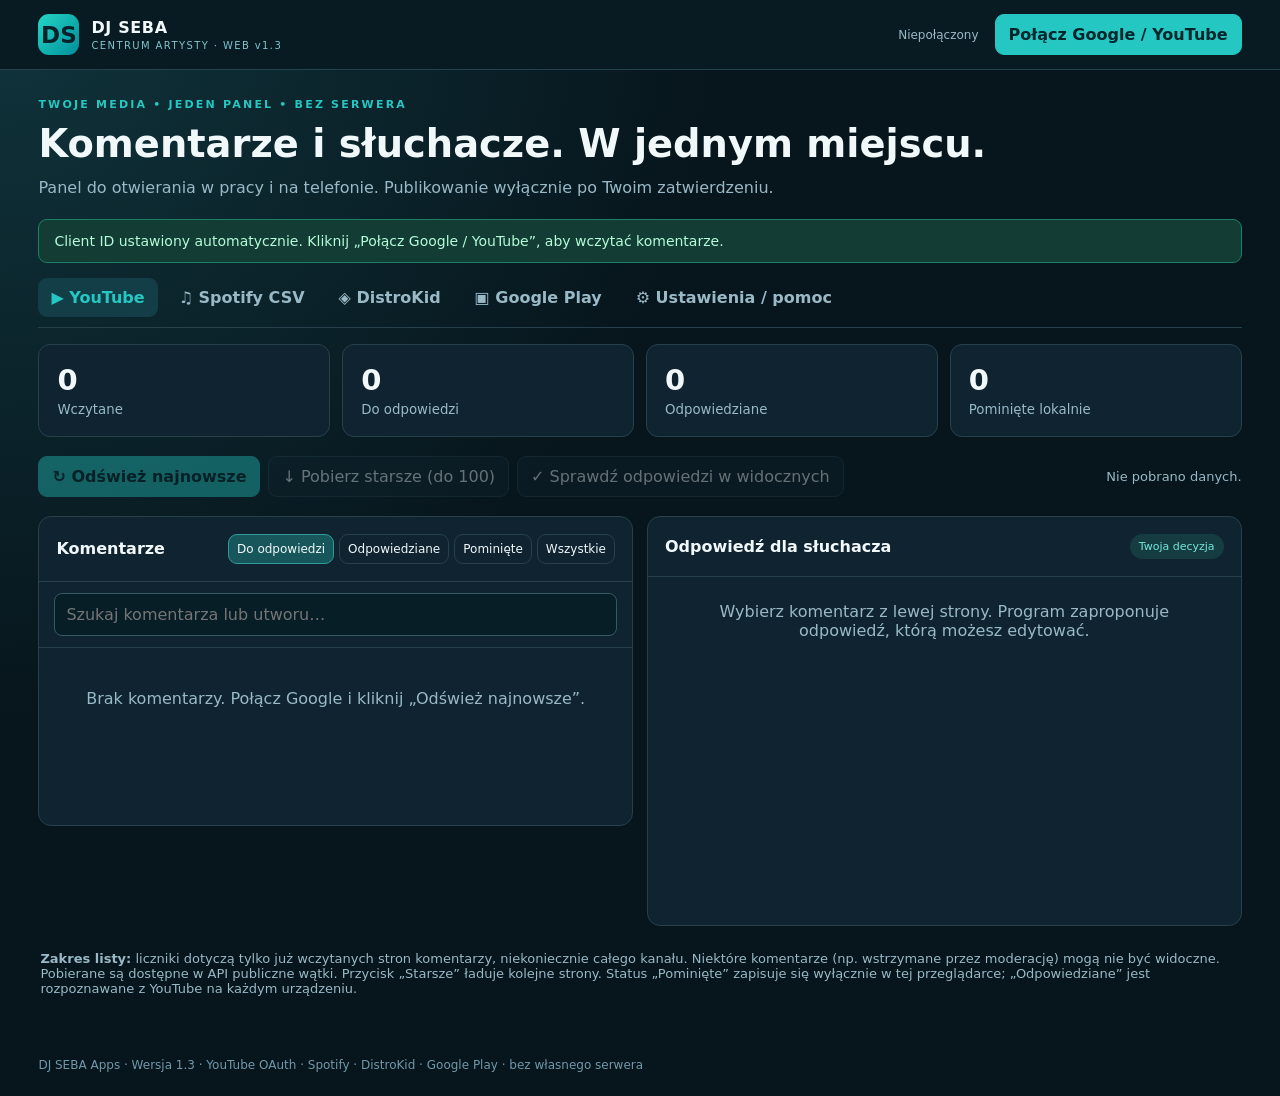
==== index.html @ dd45fde9 "Add files via upload" ====
<!doctype html>
<html lang="pl"><head><meta charset="utf-8"><meta name="viewport" content="width=device-width,initial-scale=1"><meta name="color-scheme" content="dark"><title>DJ SEBA – Centrum Artysty</title><link rel="icon" href="logo.svg" type="image/svg+xml"><link rel="manifest" href="manifest.webmanifest"><link rel="stylesheet" href="style.css?v=1.3"><script src="https://accounts.google.com/gsi/client" async defer></script><script src="app.js?v=1.3-oauth-fix" defer></script></head>
<body><header><div class="top container"><div class="brand"><div class="logo">DS</div><div><strong>DJ SEBA</strong><small>CENTRUM ARTYSTY · WEB v1.3</small></div></div><div class="account"><span id="auth-label" class="status">Niepołączony</span><button id="connect" class="primary">Połącz Google / YouTube</button><button id="disconnect" class="ghost" hidden>Rozłącz</button></div></div></header>
<main class="container">
<section class="hero"><div class="eyebrow">TWOJE MEDIA • JEDEN PANEL • BEZ SERWERA</div><h1>Komentarze i słuchacze. W jednym miejscu.</h1><p>Panel do otwierania w pracy i na telefonie. Publikowanie wyłącznie po Twoim zatwierdzeniu.</p></section>
<div id="notice" class="notice">Publiczny Client ID jest już ustawiony. Kliknij „Połącz Google / YouTube” i wybierz konto zarządzające DJ SEBA.</div>
<nav class="tabs"><button class="tab active" data-tab="youtube">▶ YouTube</button><button class="tab" data-tab="spotify">♫ Spotify CSV</button><button class="tab" data-tab="distrokid">◈ DistroKid</button><button class="tab" data-tab="googleplay">▣ Google Play</button><button class="tab" data-tab="settings">⚙ Ustawienia / pomoc</button></nav>
<section id="youtube" class="tab-panel active">
 <section class="metrics"><div class="metric"><b id="m-all">0</b><small>Wczytane</small></div><div class="metric"><b id="m-new">0</b><small>Do odpowiedzi</small></div><div class="metric"><b id="m-answered">0</b><small>Odpowiedziane</small></div><div class="metric"><b id="m-skipped">0</b><small>Pominięte lokalnie</small></div></section>
 <div class="toolbar"><div><button id="refresh" class="primary">↻ Odśwież najnowsze</button><button id="older" class="ghost" disabled>↓ Pobierz starsze (do 100)</button><button id="check-all" class="ghost" disabled>✓ Sprawdź odpowiedzi w widocznych</button></div><span id="loaded-meta" class="muted">Nie pobrano danych.</span></div>
 <div class="columns"><section class="panel"><div class="panel-head"><strong>Komentarze</strong><div class="chips"><button class="chip active" data-filter="new">Do odpowiedzi</button><button class="chip" data-filter="answered">Odpowiedziane</button><button class="chip" data-filter="skipped">Pominięte</button><button class="chip" data-filter="all">Wszystkie</button></div></div><div class="searchrow"><input id="search" placeholder="Szukaj komentarza lub utworu…" aria-label="Szukaj komentarzy"></div><div id="comment-list" class="comment-list"><p class="empty">Połącz Google, żeby pobrać rzeczywiste komentarze.</p></div></section>
 <section class="panel reply"><div class="panel-head"><strong>Odpowiedź dla słuchacza</strong><span id="reply-mode" class="pill">Twoja decyzja</span></div><div id="reply-empty" class="empty">Wybierz komentarz z lewej strony. Program zaproponuje odpowiedź, którą możesz edytować.</div><div id="reply-view" hidden><div class="detail"><small id="d-video"></small><b id="d-author"></b><p id="d-comment"></p><small id="d-state"></small></div><p class="section-title">Gotowe podpowiedzi lokalne (bez płatnego AI)</p><div class="suggestions" id="suggestions"></div><div class="thanks-box"><button type="button" id="thanks" class="thanks-button">💬 Podziękuj za komentarz</button><small id="thanks-hint" class="muted">Dobiera krótkie odpowiedzi do serduszek, tańca, śmiechu i innych emotikonów. Nic nie wysyła automatycznie.</small></div><label class="section-title" for="reply-text">Twoja odpowiedź (edytowalna)</label><textarea id="reply-text" rows="5" maxlength="10000" placeholder="Napisz odpowiedź…"></textarea><div class="actions"><button id="send" class="primary">Wyślij na YouTube</button><button id="verify" class="ghost">Sprawdź, czy już odpowiedziałem</button><button id="skip" class="ghost">Pomiń lokalnie</button></div><div class="actions"><button id="copy-prompt" class="ghost">Kopiuj pytanie do ChatGPT</button><button id="copy-reply" class="ghost">Kopiuj odpowiedź</button><a href="https://chatgpt.com/" target="_blank" rel="noopener">Otwórz ChatGPT ↗</a></div><p class="muted footnote">Przed wysłaniem aplikacja ponownie sprawdza odpowiedzi w YouTube, aby ograniczyć ryzyko duplikatu.</p></div></section></div>
 <p class="muted limits"><b>Zakres listy:</b> liczniki dotyczą tylko już wczytanych stron komentarzy, niekoniecznie całego kanału. Niektóre komentarze (np. wstrzymane przez moderację) mogą nie być widoczne.   Pobierane są dostępne w API publiczne wątki. Przycisk „Starsze” ładuje kolejne strony. Status „Pominięte” zapisuje się wyłącznie w tej przeglądarce; „Odpowiedziane” jest rozpoznawane z YouTube na każdym urządzeniu.</p>
</section>
<section id="spotify" class="tab-panel"><div class="panel spaced"><h2>Spotify for Artists – zbiorczy raport CSV</h2><p class="muted">Spotify nie udostępnia publicznego API tych prywatnych statystyk. Import jest lokalny, bez wysyłania danych na GitHub.</p><div class="actions"><a href="https://artists.spotify.com/c/artist/4aOZNXeirTlMy9gufvJw9F/music/songs" target="_blank" rel="noopener">Otwórz Twoje utwory Spotify ↗</a><label class="upload"><input id="csv" type="file" accept=".csv,text/csv">Importuj zbiorczy CSV</label><button id="export-stats" class="ghost">Eksport kopii JSON</button></div><p id="csv-info" class="muted"></p><div class="metrics"><div class="metric"><b id="s-count">0</b><small>Utwory</small></div><div class="metric"><b id="s-streams">0</b><small>Odtworzenia wg raportu</small></div><div class="metric"><b id="s-saves">0</b><small>Zapisania wg raportu</small></div></div><div id="songs" class="songs"></div><p class="muted footnote">Dane przechowuje ta przeglądarka. W innej przeglądarce zaimportuj CSV lub wczytaj wspólną kopię danych z Ustawień. Nie są to dane na żywo.</p></div></section>

<section id="distrokid" class="tab-panel"><div class="panel spaced">
 <div class="sectionhead"><div><div class="eyebrow">DYSTRYBUCJA MUZYKI</div><h2>DistroKid – raporty zarobków</h2></div><span class="pill">Import CSV</span></div>
 <p class="muted">Rzeczywiste rozliczenia pochodzą z DistroKid Bank. Dane mogą pojawiać się z opóźnieniem względem odsłuchów Spotify.</p>
 <div class="export-guide" aria-label="Gdzie pobrać raport CSV DistroKid">
   <h3>Skąd pobrać CSV? Otwórz właściwy raport</h3>
   <div class="export-shortcuts">
     <a class="source-link source-link-main" href="https://distrokid.com/bank/details/" target="_blank" rel="noopener noreferrer">① Szczegółowe rozliczenia — CSV ↗</a>
     <a class="source-link" href="https://distrokid.com/bank/priority" target="_blank" rel="noopener noreferrer">Gotowe raporty do pobrania ↗</a>
     <a class="source-link" href="https://distrokid.com/bank" target="_blank" rel="noopener noreferrer">Bank — widok podstawowy ↗</a>
   </div>
   <ol class="export-steps"><li>Otwórz <b>① Szczegółowe rozliczenia</b> i zaloguj się do DistroKid, jeśli trzeba.</li><li>W prawym górnym rogu kliknij <b>Download</b> obok <b>Display</b> i pobierz raport CSV. Jeśli raport jest generowany, znajdziesz go później pod „Gotowe raporty”.</li><li>Wróć tutaj i kliknij <b>Importuj pobrany CSV</b>.</li></ol>
   <p class="export-caveat">Jeśli DistroKid nie ma jeszcze rozliczonych przychodów, CSV może być pusty lub niedostępny. Raporty finansowe nie są bieżącą liczbą odtworzeń.</p>
 </div>
 <div class="actions"><label class="upload"><input type="file" id="distro-csv" accept=".csv,text/csv">Importuj pobrany CSV DistroKid</label></div>
 <p id="distro-info" class="muted">Brak zaimportowanego raportu zarobków.</p>
 <div class="metrics metrics-three"><div class="metric"><b id="d-rows">—</b><small>Wiersze rozliczeń</small></div><div class="metric"><b id="d-tracks">—</b><small>Utwory w raportach</small></div><div class="metric"><b id="d-total">—</b><small>Wartość raportu</small></div></div>
 <div id="distro-report" class="table-scroll"></div><p class="muted footnote">Kwoty i waluty pokażemy tylko wtedy, gdy odpowiadające kolumny istnieją w raporcie. Przy kilku walutach nie sumujemy ich do jednej liczby.</p>
</div></section>
<section id="googleplay" class="tab-panel"><div class="panel spaced">
 <div class="sectionhead"><div><div class="eyebrow">DJ SEBA APPS</div><h2>Google Play – instalacje i popularność aplikacji</h2></div><span class="pill">Google Play</span></div>
 <p class="muted">Sprawdzaj wyniki swoich aplikacji, np. Muzyczny Prezent i Ramka Rodzinna: pozyskanie użytkowników, instalacje i stan zainstalowanej bazy.</p>
 <div class="export-guide" aria-label="Gdzie pobrać statystyki CSV Google Play Console">
   <h3>Skąd pobrać CSV? Przejdź do Statystyk aplikacji</h3>
   <div class="export-shortcuts">
     <a class="source-link source-link-main" href="https://play.google.com/console/developers/statistics" target="_blank" rel="noopener noreferrer">① Google Play — Statystyki ↗</a>
     <a class="source-link" href="https://play.google.com/console/" target="_blank" rel="noopener noreferrer">Lista moich aplikacji ↗</a>
     <a class="source-link" href="https://support.google.com/googleplay/android-developer/answer/6135870?hl=pl" target="_blank" rel="noopener noreferrer">Raporty miesięczne — instrukcja ↗</a>
   </div>
   <ol class="export-steps"><li>Kliknij <b>① Google Play — Statystyki</b>. Jeśli pojawi się wybór konta lub lista aplikacji, wybierz właściwą aplikację, a potem <b>Statystyki</b> w jej menu.</li><li>Ustaw zakres (np. 28 dni lub 12 miesięcy) i metrykę, np. <b>Nowi użytkownicy / Pozyskanie użytkowników</b> albo <b>Zainstalowani odbiorcy</b>. Wybierz dane liczbowe i przedział dzienny, jeśli dostępny.</li><li>Przy wykresie kliknij <b>Eksportuj raport / Export report</b> i wybierz CSV z danymi, a następnie użyj przycisku <b>Wczytaj raporty CSV Google Play</b> poniżej.</li></ol>
   <p class="export-caveat">Link do konkretnej aplikacji jest indywidualny dla konta Google Play Console — nie da się go bezpiecznie odgadnąć. Możesz wczytać osobny CSV dla każdej aplikacji. „Nowi użytkownicy” (przyrost) i „Zainstalowani odbiorcy” (stan) to różne metryki.</p>
 </div>
 <div class="actions"><label class="upload"><input id="play-csv" type="file" accept=".csv,text/csv" multiple>Wczytaj raporty CSV Google Play</label></div>
 <div id="play-preview" class="import-preview" hidden><div class="section-title">Kontrola danych przed zapisem</div><p id="play-file" class="muted"></p>
 <label for="play-metric">Wybierz kolumnę statystyki (np. Daily User Installs lub Install base)</label><select id="play-metric"></select>
 <div class="actions"><button class="primary" id="play-confirm">Zapisz raport</button><button class="ghost" id="play-cancel">Anuluj</button></div></div>
 <p id="play-info" class="muted">Jeszcze nie zaimportowano danych Google Play.</p>
 <div class="metrics metrics-three"><div class="metric"><b id="p-apps">—</b><small>Aplikacje z raportów</small></div><div class="metric"><b id="p-reports">—</b><small>Zapisane raporty</small></div><div class="metric"><b id="p-latest">—</b><small>Ostatni import</small></div></div>
 <div id="play-report" class="table-scroll"></div>
 <p class="muted footnote"><b>Uwaga:</b> wartości „Install base” są stanem na dany dzień, a „Daily User Installs” to przyrosty dzienne. Program pokazuje nazwę wybranej metryki i nie dodaje tych wartości do siebie. Nie synchronizuje danych z prywatnego Google Play Console automatycznie.</p>
</div></section>
<section id="settings" class="tab-panel"><div class="panel spaced"><h2>Połączenie bezpłatne – Google OAuth</h2><p>Publiczny <b>Client ID</b> DJ SEBA jest już wpisany do aplikacji. Na nowych urządzeniach nie trzeba go kopiować. Poprawiono literówkę powodującą 401 w mobilnym Chrome. Logowanie do YouTube nadal zatwierdzasz osobno na każdym urządzeniu.</p><label for="client-id">Client ID (kończy się na .apps.googleusercontent.com)</label><div class="actions"><input id="client-id" type="text" class="wide" spellcheck="false" autocomplete="off" placeholder="123456789-…apps.googleusercontent.com"><button id="save-config" class="ghost">Zapisz zmianę ID (opcjonalnie)</button><button id="reset-client-id" class="ghost" type="button">Napraw / przywróć Client ID</button></div><p class="muted">Nie musisz nic wpisywać, żeby korzystać z DJ SEBA. Pole możesz zmienić wyłącznie przy zmianie własnej konfiguracji Google Cloud. Nigdy nie wpisuj Client Secret, klucza YouTube API ani hasła.</p><div class="note"><b>Google Cloud → Klienci → DJ-SEBA-Centrum-Web</b><p>Do „Autoryzowane źródła JavaScript” dodaj dokładnie <b id="origin">adres domeny tej strony</b>. Nie wpisuj ścieżki do repozytorium. Zostaw obecny lokalny adres przekierowania dla wcześniejszego projektu.</p></div><p>Jeżeli aplikacja jest w trybie <b>Testowanie</b>, upewnij się, że konto Google zarządzające DJ SEBA znajduje się na liście użytkowników testowych.</p><h3>Kopie danych i przenoszenie na telefon</h3><p>Zaimportowane raporty Spotify, DistroKid i Google Play są przechowywane wyłącznie na urządzeniu, na którym je wczytasz. Możesz je przenieść plikiem JSON. Token OAuth nie jest kopiowany.</p><div class="actions"><button class="ghost" id="backup-all">Pobierz kopię wszystkich raportów (JSON)</button><label class="upload"><input type="file" id="restore-all" accept="application/json,.json">Wczytaj kopię danych</label></div><h3>Bezpieczeństwo i ograniczenia</h3><p>Token Google działa wyłącznie w pamięci otwartej strony. Zamknięcie karty lub jego wygaśnięcie wymaga ponownego połączenia. Nie przechowujemy tokenu w pliku ani w localStorage. W publicznym repozytorium GitHub nie wolno umieszczać Client Secret, kluczy API ani prywatnych raportów CSV. Serwer GitHub Pages udostępnia tylko kod aplikacji, a komentarze pobiera bezpośrednio Twoja przeglądarka.</p><p>Bez otwartej strony nie ma automatycznego monitorowania w tle, a pominięte komentarze nie synchronizują się pomiędzy urządzeniami. W razie blokady Google OAuth lub GitHub Pages przez politykę firmy potrzebna będzie zgoda firmowego IT.</p></div></section>
</main><footer class="container">DJ SEBA Apps · Wersja 1.3 · YouTube OAuth · Spotify · DistroKid · Google Play · bez własnego serwera</footer><div id="toast" role="status" aria-live="polite"></div></body></html>
---- style.css ----
:root{color-scheme:dark;--bg:#07151c;--panel:#0f2430;--border:#26414b;--text:#f1f8fa;--muted:#99b9c7;--aqua:#25c7c2;--aqua2:#147e7c;--warning:#443019}*{box-sizing:border-box}html,body{margin:0;min-height:100%;font-family:Inter,system-ui,-apple-system,'Segoe UI',sans-serif;background:radial-gradient(circle at 0 0,#10343c,transparent 43%),var(--bg);color:var(--text)}a{color:#76e3e0;text-decoration:none}a:hover{text-decoration:underline}button,input,textarea{font:inherit}button{cursor:pointer;border-radius:9px;border:1px solid var(--border);padding:10px 13px;color:var(--text);background:var(--panel)}button:disabled{opacity:.4;cursor:not-allowed}button:focus-visible,a:focus-visible,input:focus-visible,textarea:focus-visible{outline:2px solid var(--aqua);outline-offset:2px}.primary{border-color:var(--aqua);background:var(--aqua);color:#00252a;font-weight:800}.ghost{background:#10232c}.container{width:min(1270px,94%);margin:0 auto}header{border-bottom:1px solid #24434e;background:#081b23}.top{display:flex;align-items:center;justify-content:space-between;min-height:69px;gap:15px}.brand{display:flex;gap:12px;align-items:center}.logo{width:41px;height:41px;background:linear-gradient(130deg,#25d6c5,#008e9b);color:#062129;border-radius:11px;font-weight:900;font-size:23px;display:grid;place-items:center}.brand strong{display:block;letter-spacing:.04em}.brand small{display:block;color:#82c3cd;letter-spacing:.14em;font-size:10px;margin-top:3px}.account{display:flex;gap:8px;align-items:center;flex-wrap:wrap}.status{color:var(--muted);font-size:12px;padding:8px}.status.online{color:#5de8bc}.hero{padding:28px 0 18px}.eyebrow{letter-spacing:.2em;color:var(--aqua);font-size:11px;font-weight:800}.hero h1{font-size:clamp(27px,3vw,41px);line-height:1.11;margin:12px 0}.hero p{color:var(--muted);margin:0}.notice{background:#3d2d1d;border:1px solid #8b6733;border-radius:9px;padding:13px 15px;color:#ffdfad;margin:4px 0 15px;font-size:14px}.notice.ok{background:#123c34;border-color:#1d8066;color:#b5fbd8}.notice.error{background:#4c2025;border-color:#bf4653;color:#ffe0e2}.tabs{display:flex;gap:8px;margin-bottom:16px;border-bottom:1px solid var(--border);padding-bottom:10px;flex-wrap:wrap}.tab{border:0;background:transparent;color:var(--muted);font-weight:700}.tab.active{color:var(--aqua);background:#133e47}.tab-panel{display:none}.tab-panel.active{display:block}.metrics{display:grid;grid-template-columns:repeat(4,1fr);gap:12px;margin:13px 0}.metric{background:var(--panel);border:1px solid var(--border);border-radius:12px;padding:18px}.metric b{font-size:29px;display:block}.metric small{color:var(--muted)}.toolbar{display:flex;gap:12px;align-items:center;justify-content:space-between;margin:19px 0;flex-wrap:wrap}.toolbar>div{display:flex;gap:8px;flex-wrap:wrap}.muted{color:var(--muted);font-size:13px}.columns{display:grid;grid-template-columns:minmax(320px,1fr) minmax(340px,1fr);gap:14px;align-items:start}.panel{background:var(--panel);border:1px solid var(--border);border-radius:13px;overflow:hidden;min-height:310px}.panel-head{padding:17px;border-bottom:1px solid var(--border);display:flex;gap:8px;justify-content:space-between;align-items:center;flex-wrap:wrap}.panel-head strong{font-size:16px}.chips{display:flex;gap:5px;flex-wrap:wrap}.chip{font-size:12px;padding:7px 8px}.chip.active{background:#17575b;border-color:#2f9b9a}.searchrow{padding:11px 15px;border-bottom:1px solid var(--border)}input,textarea{color:var(--text);background:#071e27;border:1px solid #365862;border-radius:8px;padding:11px;width:100%}textarea{resize:vertical}.comment-list{max-height:68vh;overflow:auto}.comment{width:100%;display:block;text-align:left;border:0;border-bottom:1px solid var(--border);border-radius:0;padding:14px 16px;background:transparent}.comment:hover,.comment.selected{background:#143643}.comment strong{display:block}.comment p{margin:8px 0;line-height:1.4;color:#eef9fb}.comment small{color:var(--muted)}.comment .video{color:#51d6d0;font-size:12px}.row-between{display:flex;justify-content:space-between;gap:10px;align-items:center}.pill{font-size:11px;padding:6px 9px;border-radius:99px;background:#153d41;color:#75e7db}.reply{min-height:410px}.empty{padding:25px;color:var(--muted);text-align:center}.detail{padding:16px;background:#0b1d27;border-bottom:1px solid var(--border)}.detail small,.detail b{display:block}.detail b{margin-top:6px}.detail p{line-height:1.48}.section-title{font-size:13px;font-weight:750;color:#b9eae9;display:block;margin:15px 17px 8px}.suggestions{display:flex;flex-direction:column;gap:7px;padding:0 17px}.suggestion{text-align:left;padding:9px;font-size:13px}.suggestion:hover{border-color:var(--aqua)}.reply textarea{display:block;width:calc(100% - 34px);margin:0 17px}.actions{display:flex;gap:9px;align-items:center;flex-wrap:wrap;margin:15px 17px}.actions a{padding:9px 0}.footnote{padding:0 17px 15px}.limits{padding:12px 2px 25px}.spaced{padding:20px;overflow:visible}.spaced h2{margin:0 0 10px}.spaced .metrics{grid-template-columns:repeat(3,1fr)}.spaced label{display:block;color:#c7e8e8;font-size:13px;margin:9px 0}.wide{flex:1;min-width:220px}.note{border:1px solid #31616c;border-radius:9px;padding:15px;background:#13333c;margin:22px 0}.note p{margin-bottom:0}.upload{display:inline-flex;cursor:pointer;background:#19545a;border:1px solid #2d8485;border-radius:9px;padding:10px 14px!important;color:white!important;font-weight:700;margin:0!important}.upload input{display:none}.songs{border:1px solid var(--border);border-radius:10px;margin-top:16px}.song{display:grid;grid-template-columns:1fr repeat(3,80px);gap:8px;padding:12px 15px;border-bottom:1px solid var(--border);align-items:center}.song:last-child{border-bottom:0}.song b{font-weight:600}.song span{text-align:right}.song-header{color:var(--muted);font-size:12px}.statusline{display:flex;gap:4px;align-items:center}footer{padding:24px 0;color:#7199aa;font-size:12px}#toast{position:fixed;bottom:24px;left:50%;transform:translateX(-50%);background:#174b50;color:#e3f9fa;padding:12px 17px;border-radius:10px;box-shadow:0 8px 35px #0007;opacity:0;pointer-events:none;transition:opacity .2s;max-width:90vw}#toast.visible{opacity:1}@media(max-width:870px){.columns{grid-template-columns:1fr}.comment-list{max-height:480px}.top{align-items:flex-start;padding:12px 0}.account{justify-content:flex-end}.metrics{grid-template-columns:repeat(2,1fr)}.spaced .metrics{grid-template-columns:repeat(3,1fr)}.hero{padding-top:18px}}@media(max-width:530px){.top{flex-direction:column}.account{justify-content:flex-start}.hero h1{font-size:27px}.song{grid-template-columns:1fr repeat(3,47px);font-size:12px;padding:10px 7px}.song b{overflow-wrap:anywhere}.chips{width:100%}.metrics{gap:7px}.metric{padding:12px}.metric b{font-size:23px}.spaced .metrics{grid-template-columns:1fr 1fr}.toolbar{align-items:stretch}.toolbar>div{width:100%}.toolbar button{flex:1}.tab{font-size:13px}}

.sectionhead{display:flex;justify-content:space-between;align-items:flex-start;gap:10px;flex-wrap:wrap;margin-bottom:10px}.sectionhead h2{margin:4px 0}.metrics-three{grid-template-columns:repeat(3,1fr)!important}.table-scroll{overflow-x:auto;border:1px solid var(--border);border-radius:10px;margin:16px 0}.data-table{border-collapse:collapse;width:100%;font-size:13px}.data-table th,.data-table td{padding:12px;border-bottom:1px solid var(--border);text-align:left;white-space:normal}.data-table th{color:#94ced4;background:#102d38;font-size:12px}.data-table td.num{text-align:right;font-variant-numeric:tabular-nums}.data-table tr:last-child td{border-bottom:0}.import-preview{background:#14333c;border:1px solid #35898b;border-radius:10px;margin:14px 0;padding:16px}.import-preview select{display:block;width:100%;padding:10px;background:#081e26;color:white;border-radius:8px;border:1px solid #377079;margin:10px 0}.import-preview .section-title{margin:0 0 8px}.tag{display:inline-block;background:#14444a;border-radius:6px;padding:3px 7px;font-size:11px;white-space:nowrap}.detail a{color:#9cebe6}.metric small{line-height:1.3;display:block;margin-top:4px}
@media(max-width:560px){.metrics-three{grid-template-columns:repeat(2,1fr)!important}.data-table{font-size:12px}}

/* v1.0: szybkie podziękowania dopasowane do reakcji */
.thanks-box{margin:15px 17px 4px;padding:13px;border:1px solid #28797e;border-radius:10px;background:#102f39;display:flex;flex-direction:column;gap:8px;align-items:flex-start}
.thanks-button{border-color:#24c5bd;background:#25c7c2;color:#07262c;font-weight:850}
.thanks-button:hover:not(:disabled){filter:brightness(1.06)}
.thanks-box .muted{font-size:12px;line-height:1.4}

/* v1.2: szybkie przejscia do raportow CSV, z jasnymi krokami. */
.export-guide{border:1px solid #2c7480;background:linear-gradient(135deg,#133640,#102732);padding:15px 17px;border-radius:11px;margin:19px 0 15px}
.export-guide h3{font-size:17px;margin:0 0 12px;color:#e6ffff}
.export-shortcuts{display:flex;gap:10px;flex-wrap:wrap;align-items:stretch}
.export-shortcuts .source-link{border:1px solid #3f7f86;border-radius:9px;background:#0e2932;padding:12px 13px;display:inline-flex;align-items:center;color:#dff8f8;font-size:13px;font-weight:740;line-height:1.35;min-height:43px}
.export-shortcuts .source-link-main{background:#25c7c2;color:#03272c;border-color:#25c7c2;font-weight:850}
.export-shortcuts .source-link:hover{background:#174750;text-decoration:none}
.export-shortcuts .source-link-main:hover{background:#5fddd7;color:#04262b}
.export-steps{padding-left:22px;margin:14px 0 10px;line-height:1.55;font-size:13px;color:#daeff2}
.export-steps li+li{margin-top:5px}
.export-caveat{font-size:12px;line-height:1.55;background:#10242f;border-left:3px solid #4ba9ad;padding:9px 12px;color:#b9d4db;margin:13px 0 1px}
@media (max-width:600px){.export-guide{padding:13px}.export-shortcuts{flex-direction:column}.export-shortcuts .source-link{width:100%}}
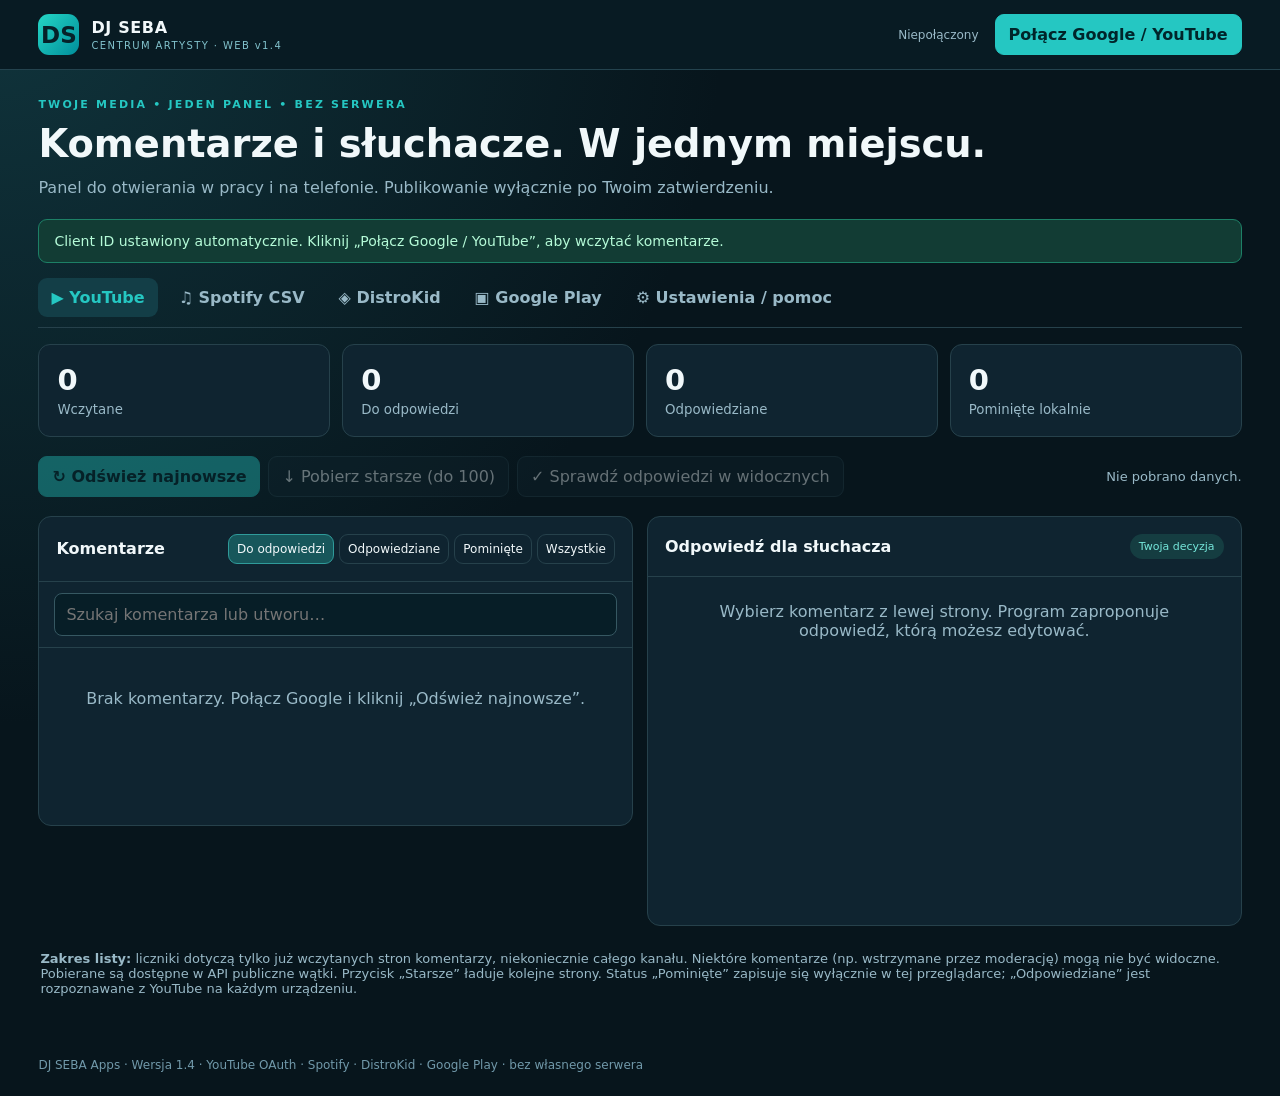
==== commit 00c50f8a: "Add files via upload" ====
--- a/index.html
+++ b/index.html
@@ -1,6 +1,6 @@
 <!doctype html>
-<html lang="pl"><head><meta charset="utf-8"><meta name="viewport" content="width=device-width,initial-scale=1"><meta name="color-scheme" content="dark"><title>DJ SEBA – Centrum Artysty</title><link rel="icon" href="logo.svg" type="image/svg+xml"><link rel="manifest" href="manifest.webmanifest"><link rel="stylesheet" href="style.css?v=1.3"><script src="https://accounts.google.com/gsi/client" async defer></script><script src="app.js?v=1.3-oauth-fix" defer></script></head>
-<body><header><div class="top container"><div class="brand"><div class="logo">DS</div><div><strong>DJ SEBA</strong><small>CENTRUM ARTYSTY · WEB v1.3</small></div></div><div class="account"><span id="auth-label" class="status">Niepołączony</span><button id="connect" class="primary">Połącz Google / YouTube</button><button id="disconnect" class="ghost" hidden>Rozłącz</button></div></div></header>
+<html lang="pl"><head><meta charset="utf-8"><meta name="viewport" content="width=device-width,initial-scale=1"><meta name="color-scheme" content="dark"><title>DJ SEBA – Centrum Artysty</title><link rel="icon" href="logo.svg" type="image/svg+xml"><link rel="manifest" href="manifest.webmanifest?v=1.4"><link rel="stylesheet" href="style.css?v=1.4"><script src="https://accounts.google.com/gsi/client" async defer></script><script src="app.js?v=1.4-pwa-client-id" defer></script></head>
+<body><header><div class="top container"><div class="brand"><div class="logo">DS</div><div><strong>DJ SEBA</strong><small>CENTRUM ARTYSTY · WEB v1.4</small></div></div><div class="account"><span id="auth-label" class="status">Niepołączony</span><button id="connect" class="primary">Połącz Google / YouTube</button><button id="disconnect" class="ghost" hidden>Rozłącz</button></div></div></header>
 <main class="container">
 <section class="hero"><div class="eyebrow">TWOJE MEDIA • JEDEN PANEL • BEZ SERWERA</div><h1>Komentarze i słuchacze. W jednym miejscu.</h1><p>Panel do otwierania w pracy i na telefonie. Publikowanie wyłącznie po Twoim zatwierdzeniu.</p></section>
 <div id="notice" class="notice">Publiczny Client ID jest już ustawiony. Kliknij „Połącz Google / YouTube” i wybierz konto zarządzające DJ SEBA.</div>
@@ -54,5 +54,5 @@
  <div id="play-report" class="table-scroll"></div>
  <p class="muted footnote"><b>Uwaga:</b> wartości „Install base” są stanem na dany dzień, a „Daily User Installs” to przyrosty dzienne. Program pokazuje nazwę wybranej metryki i nie dodaje tych wartości do siebie. Nie synchronizuje danych z prywatnego Google Play Console automatycznie.</p>
 </div></section>
-<section id="settings" class="tab-panel"><div class="panel spaced"><h2>Połączenie bezpłatne – Google OAuth</h2><p>Publiczny <b>Client ID</b> DJ SEBA jest już wpisany do aplikacji. Na nowych urządzeniach nie trzeba go kopiować. Poprawiono literówkę powodującą 401 w mobilnym Chrome. Logowanie do YouTube nadal zatwierdzasz osobno na każdym urządzeniu.</p><label for="client-id">Client ID (kończy się na .apps.googleusercontent.com)</label><div class="actions"><input id="client-id" type="text" class="wide" spellcheck="false" autocomplete="off" placeholder="123456789-…apps.googleusercontent.com"><button id="save-config" class="ghost">Zapisz zmianę ID (opcjonalnie)</button><button id="reset-client-id" class="ghost" type="button">Napraw / przywróć Client ID</button></div><p class="muted">Nie musisz nic wpisywać, żeby korzystać z DJ SEBA. Pole możesz zmienić wyłącznie przy zmianie własnej konfiguracji Google Cloud. Nigdy nie wpisuj Client Secret, klucza YouTube API ani hasła.</p><div class="note"><b>Google Cloud → Klienci → DJ-SEBA-Centrum-Web</b><p>Do „Autoryzowane źródła JavaScript” dodaj dokładnie <b id="origin">adres domeny tej strony</b>. Nie wpisuj ścieżki do repozytorium. Zostaw obecny lokalny adres przekierowania dla wcześniejszego projektu.</p></div><p>Jeżeli aplikacja jest w trybie <b>Testowanie</b>, upewnij się, że konto Google zarządzające DJ SEBA znajduje się na liście użytkowników testowych.</p><h3>Kopie danych i przenoszenie na telefon</h3><p>Zaimportowane raporty Spotify, DistroKid i Google Play są przechowywane wyłącznie na urządzeniu, na którym je wczytasz. Możesz je przenieść plikiem JSON. Token OAuth nie jest kopiowany.</p><div class="actions"><button class="ghost" id="backup-all">Pobierz kopię wszystkich raportów (JSON)</button><label class="upload"><input type="file" id="restore-all" accept="application/json,.json">Wczytaj kopię danych</label></div><h3>Bezpieczeństwo i ograniczenia</h3><p>Token Google działa wyłącznie w pamięci otwartej strony. Zamknięcie karty lub jego wygaśnięcie wymaga ponownego połączenia. Nie przechowujemy tokenu w pliku ani w localStorage. W publicznym repozytorium GitHub nie wolno umieszczać Client Secret, kluczy API ani prywatnych raportów CSV. Serwer GitHub Pages udostępnia tylko kod aplikacji, a komentarze pobiera bezpośrednio Twoja przeglądarka.</p><p>Bez otwartej strony nie ma automatycznego monitorowania w tle, a pominięte komentarze nie synchronizują się pomiędzy urządzeniami. W razie blokady Google OAuth lub GitHub Pages przez politykę firmy potrzebna będzie zgoda firmowego IT.</p></div></section>
-</main><footer class="container">DJ SEBA Apps · Wersja 1.3 · YouTube OAuth · Spotify · DistroKid · Google Play · bez własnego serwera</footer><div id="toast" role="status" aria-live="polite"></div></body></html>
+<section id="settings" class="tab-panel"><div class="panel spaced"><h2>Połączenie bezpłatne – Google OAuth</h2><p>Wersja 1.4 używa jednego sprawdzonego identyfikatora Google OAuth także w instalacji mobilnej. Poprzedni zapis przeglądarki nie zmieni Client ID. Logowanie do YouTube nadal zatwierdzasz osobno na każdym urządzeniu.</p><label for="client-id">Client ID (kończy się na .apps.googleusercontent.com)</label><div class="actions"><input id="client-id" type="text" class="wide" spellcheck="false" autocomplete="off" placeholder="123456789-…apps.googleusercontent.com"><button id="reset-client-id" class="ghost" type="button">Napraw / przywróć Client ID</button></div><p class="muted">To pole informacyjne, którego aplikacja nie pozwala zmieniać. Jeżeli kiedyś utworzysz nowy projekt Google Cloud, identyfikator zmienimy świadomie w kodzie źródłowym. Nigdy nie wpisuj Client Secret, klucza YouTube API ani hasła.</p><div class="note"><b>Google Cloud → Klienci → DJ-SEBA-Centrum-Web</b><p>Do „Autoryzowane źródła JavaScript” dodaj dokładnie <b id="origin">adres domeny tej strony</b>. Nie wpisuj ścieżki do repozytorium. Zostaw obecny lokalny adres przekierowania dla wcześniejszego projektu.</p></div><p>Jeżeli aplikacja jest w trybie <b>Testowanie</b>, upewnij się, że konto Google zarządzające DJ SEBA znajduje się na liście użytkowników testowych.</p><h3>Kopie danych i przenoszenie na telefon</h3><p>Zaimportowane raporty Spotify, DistroKid i Google Play są przechowywane wyłącznie na urządzeniu, na którym je wczytasz. Możesz je przenieść plikiem JSON. Token OAuth nie jest kopiowany.</p><div class="actions"><button class="ghost" id="backup-all">Pobierz kopię wszystkich raportów (JSON)</button><label class="upload"><input type="file" id="restore-all" accept="application/json,.json">Wczytaj kopię danych</label></div><h3>Bezpieczeństwo i ograniczenia</h3><p>Token Google działa wyłącznie w pamięci otwartej strony. Zamknięcie karty lub jego wygaśnięcie wymaga ponownego połączenia. Nie przechowujemy tokenu w pliku ani w localStorage. W publicznym repozytorium GitHub nie wolno umieszczać Client Secret, kluczy API ani prywatnych raportów CSV. Serwer GitHub Pages udostępnia tylko kod aplikacji, a komentarze pobiera bezpośrednio Twoja przeglądarka.</p><p>Bez otwartej strony nie ma automatycznego monitorowania w tle, a pominięte komentarze nie synchronizują się pomiędzy urządzeniami. W razie blokady Google OAuth lub GitHub Pages przez politykę firmy potrzebna będzie zgoda firmowego IT.</p></div></section>
+</main><footer class="container">DJ SEBA Apps · Wersja 1.4 · YouTube OAuth · Spotify · DistroKid · Google Play · bez własnego serwera</footer><div id="toast" role="status" aria-live="polite"></div></body></html>
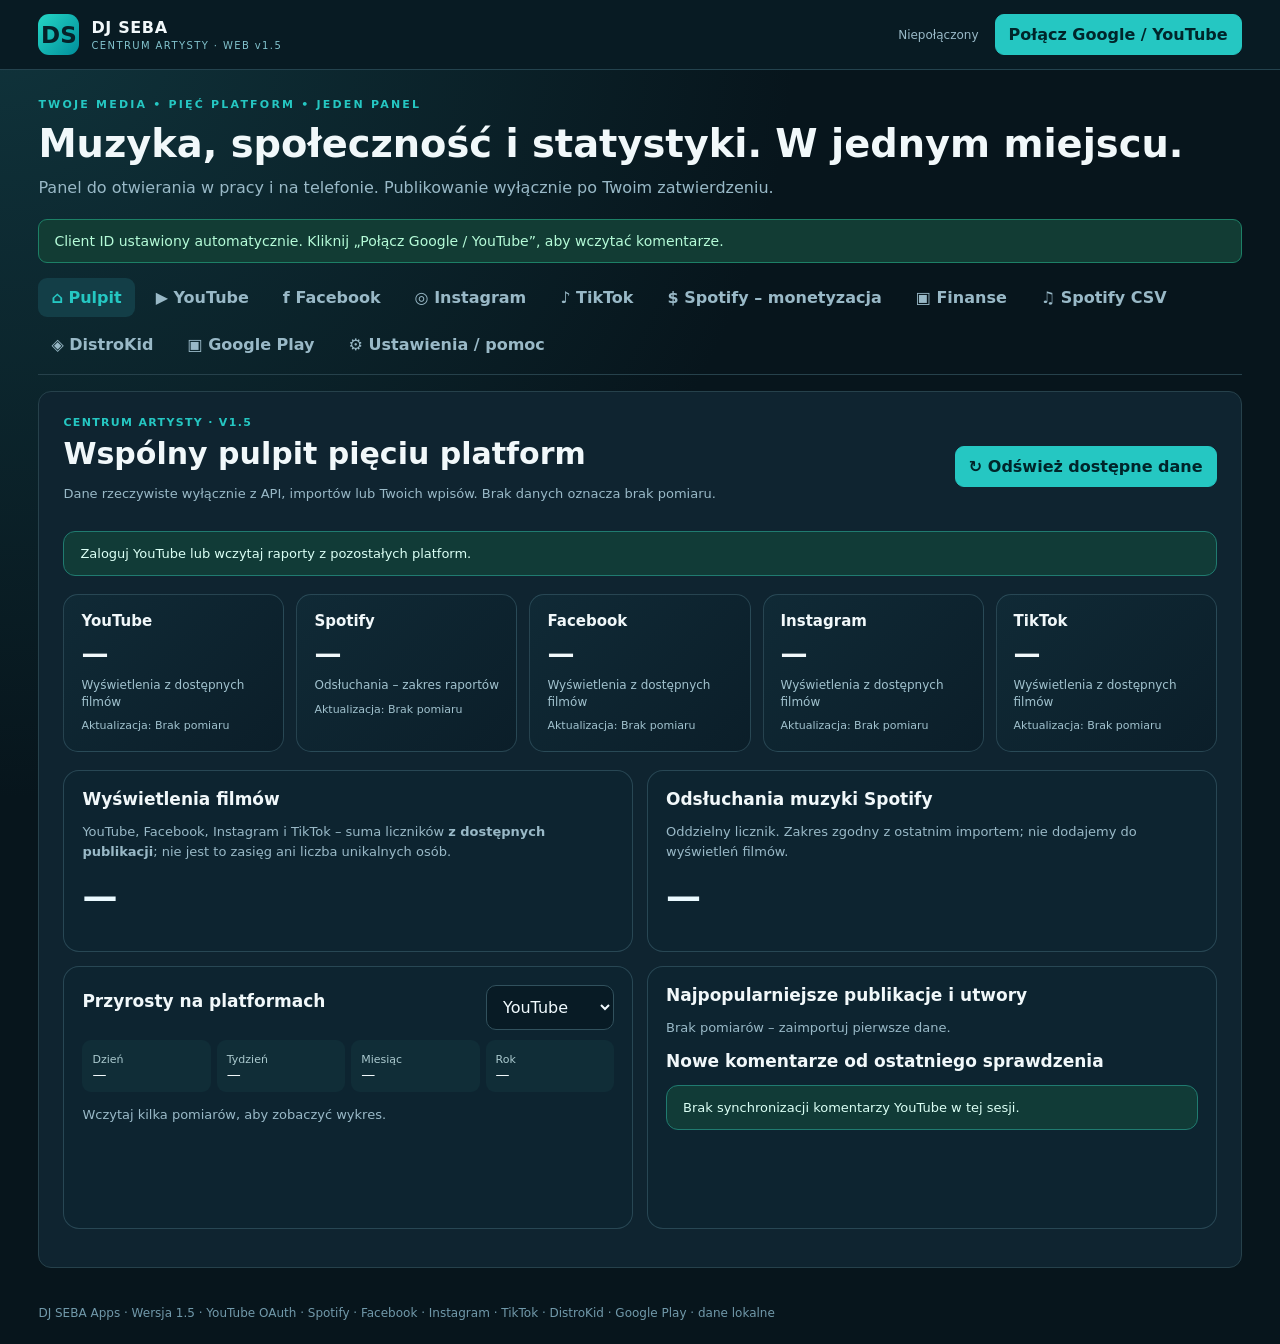
==== commit a1a82764: "Add files via upload" ====
--- a/index.html
+++ b/index.html
@@ -1,11 +1,27 @@
 <!doctype html>
-<html lang="pl"><head><meta charset="utf-8"><meta name="viewport" content="width=device-width,initial-scale=1"><meta name="color-scheme" content="dark"><title>DJ SEBA – Centrum Artysty</title><link rel="icon" href="logo.svg" type="image/svg+xml"><link rel="manifest" href="manifest.webmanifest?v=1.4"><link rel="stylesheet" href="style.css?v=1.4"><script src="https://accounts.google.com/gsi/client" async defer></script><script src="app.js?v=1.4-pwa-client-id" defer></script></head>
-<body><header><div class="top container"><div class="brand"><div class="logo">DS</div><div><strong>DJ SEBA</strong><small>CENTRUM ARTYSTY · WEB v1.4</small></div></div><div class="account"><span id="auth-label" class="status">Niepołączony</span><button id="connect" class="primary">Połącz Google / YouTube</button><button id="disconnect" class="ghost" hidden>Rozłącz</button></div></div></header>
+<html lang="pl"><head><meta charset="utf-8"><meta name="viewport" content="width=device-width,initial-scale=1"><meta name="color-scheme" content="dark"><title>DJ SEBA – Centrum Artysty</title><link rel="icon" href="logo.svg" type="image/svg+xml"><link rel="manifest" href="manifest.webmanifest?v=1.5"><link rel="stylesheet" href="style.css?v=1.5"><link rel="stylesheet" href="hub.css?v=1.5"><script src="https://accounts.google.com/gsi/client" async defer></script><script src="app.js?v=1.5-core" defer></script><script src="hub.js?v=1.5" defer></script></head>
+<body><header><div class="top container"><div class="brand"><div class="logo">DS</div><div><strong>DJ SEBA</strong><small>CENTRUM ARTYSTY · WEB v1.5</small></div></div><div class="account"><span id="auth-label" class="status">Niepołączony</span><button id="connect" class="primary">Połącz Google / YouTube</button><button id="disconnect" class="ghost" hidden>Rozłącz</button></div></div></header>
 <main class="container">
-<section class="hero"><div class="eyebrow">TWOJE MEDIA • JEDEN PANEL • BEZ SERWERA</div><h1>Komentarze i słuchacze. W jednym miejscu.</h1><p>Panel do otwierania w pracy i na telefonie. Publikowanie wyłącznie po Twoim zatwierdzeniu.</p></section>
-<div id="notice" class="notice">Publiczny Client ID jest już ustawiony. Kliknij „Połącz Google / YouTube” i wybierz konto zarządzające DJ SEBA.</div>
-<nav class="tabs"><button class="tab active" data-tab="youtube">▶ YouTube</button><button class="tab" data-tab="spotify">♫ Spotify CSV</button><button class="tab" data-tab="distrokid">◈ DistroKid</button><button class="tab" data-tab="googleplay">▣ Google Play</button><button class="tab" data-tab="settings">⚙ Ustawienia / pomoc</button></nav>
-<section id="youtube" class="tab-panel active">
+<section class="hero"><div class="eyebrow">TWOJE MEDIA • PIĘĆ PLATFORM • JEDEN PANEL</div><h1>Muzyka, społeczność i statystyki. W jednym miejscu.</h1><p>Panel do otwierania w pracy i na telefonie. Publikowanie wyłącznie po Twoim zatwierdzeniu.</p></section>
+<div id="notice" class="notice">Wersja 1.5 – zachowano Twoje dane lokalne i logowanie YouTube. Publiczny Client ID jest już ustawiony. Kliknij „Połącz Google / YouTube” i wybierz konto zarządzające DJ SEBA.</div>
+<nav class="tabs"><button class="tab active" data-tab="dashboard">⌂ Pulpit</button><button class="tab" data-tab="youtube">▶ YouTube</button><button class="tab" data-tab="facebook">f Facebook</button><button class="tab" data-tab="instagram">◎ Instagram</button><button class="tab" data-tab="tiktok">♪ TikTok</button><button class="tab" data-tab="monetization">$ Spotify – monetyzacja</button><button class="tab" data-tab="finance">▣ Finanse</button><button class="tab" data-tab="spotify">♫ Spotify CSV</button><button class="tab" data-tab="distrokid">◈ DistroKid</button><button class="tab" data-tab="googleplay">▣ Google Play</button><button class="tab" data-tab="settings">⚙ Ustawienia / pomoc</button></nav>
+<section id="dashboard" class="tab-panel active">
+ <div class="panel hub-pad">
+  <div class="hub-row hub-between"><div><div class="eyebrow">CENTRUM ARTYSTY · V1.5</div><h2>Wspólny pulpit pięciu platform</h2><p class="muted">Dane rzeczywiste wyłącznie z API, importów lub Twoich wpisów. Brak danych oznacza brak pomiaru.</p></div><button class="primary" type="button" id="hub-refresh">↻ Odśwież dostępne dane</button></div>
+  <div id="hub-alert" class="hub-info">Zaloguj YouTube lub wczytaj raporty z pozostałych platform.</div>
+  <div id="hub-platform-cards" class="hub-grid five"></div>
+  <div class="hub-two"><div class="hub-box"><h3>Wyświetlenia filmów</h3><p class="muted">YouTube, Facebook, Instagram i TikTok – suma liczników <b>z dostępnych publikacji</b>; nie jest to zasięg ani liczba unikalnych osób.</p><div id="hub-video-total" class="hub-big">—</div></div><div class="hub-box"><h3>Odsłuchania muzyki Spotify</h3><p class="muted">Oddzielny licznik. Zakres zgodny z ostatnim importem; nie dodajemy do wyświetleń filmów.</p><div id="hub-stream-total" class="hub-big">—</div></div></div>
+  <div class="hub-two"><div class="hub-box"><div class="hub-row hub-between"><h3>Przyrosty na platformach</h3><select id="hub-growth-platform" aria-label="Platforma dla przyrostów"><option value="youtube">YouTube</option><option value="facebook">Facebook</option><option value="instagram">Instagram</option><option value="tiktok">TikTok</option><option value="spotify">Spotify</option></select></div><div id="hub-growth" class="hub-growth"></div><div id="hub-growth-chart" class="hub-chart"></div></div><div class="hub-box"><h3>Najpopularniejsze publikacje i utwory</h3><div id="hub-top" class="hub-mini-list"></div><h3>Nowe komentarze od ostatniego sprawdzenia</h3><div id="hub-newcomments" class="hub-info">Brak danych z YouTube.</div></div></div>
+ </div>
+</section>
+<section id="facebook" class="tab-panel"><div class="panel hub-pad"><div class="hub-row hub-between"><div><div class="eyebrow">META · STRONA DJ SEBA</div><h2>Facebook</h2></div><a class="hub-link" href="https://www.facebook.com/djsebaofficial" target="_blank" rel="noopener">Otwórz stronę ↗</a></div><p class="muted">Import CSV/Excel i ręczne wpisy działają bez dodatkowych uprawnień. Automatyczne Insights, komentarze i statystyki wymagają Meta Graph API i odpowiednich uprawnień zatwierdzonych dla aplikacji.</p><div data-hub-platform="facebook"></div></div></section>
+<section id="instagram" class="tab-panel"><div class="panel hub-pad"><div class="hub-row hub-between"><div><div class="eyebrow">META · KONTO PROFESJONALNE</div><h2>Instagram</h2></div><a class="hub-link" href="https://www.instagram.com/" target="_blank" rel="noopener">Otwórz Instagram ↗</a></div><p class="muted">Wczytuj statystyki Instagrama profesjonalnego. Dane API wymagają poprawnego typu konta, uprawnień Meta, OAuth i bezpiecznego serwera; z GitHub Pages nie przechowujemy tokenów.</p><div data-hub-platform="instagram"></div></div></section>
+<section id="tiktok" class="tab-panel"><div class="panel hub-pad"><div class="hub-row hub-between"><div><div class="eyebrow">NOWOŚĆ · TIKTOK</div><h2>TikTok – filmy i popularność</h2></div><a class="hub-link" href="https://www.tiktok.com/" target="_blank" rel="noopener">Otwórz TikTok ↗</a></div><p class="muted">Lista filmów, miniatury, odsłony, polubienia, komentarze, udostępnienia, obserwujący i przyrosty. Działa import CSV/Excel i wpisy ręczne. Automatyczne Display API wymaga zatwierdzonej aplikacji i uprawnienia <code>video.list</code>; statystyki profilu wymagają <code>user.info.stats</code>. Nie przechwytujemy prywatnych danych ani logowania.</p><div data-hub-platform="tiktok"></div></div></section>
+<section id="monetization" class="tab-panel"><div class="panel hub-pad"><div class="eyebrow">SPOTIFY · KRYTERIA ROYALTIES</div><h2>Monetyzacja każdego utworu</h2><p class="muted">Próg 1000 odtworzeń obowiązuje osobno dla nagrania w ruchomym okresie ostatnich 12 miesięcy. Spotify stosuje dodatkowy, niejawny minimalny próg różnych słuchaczy. Status poniżej to <b>oszacowanie</b>, nie potwierdzenie wypłaty.</p><div class="hub-row hub-wrap"><label class="hub-upload">Wczytaj Spotify CSV / Excel <input type="file" id="hub-spotify-files" accept=".csv,.xlsx,.xls" multiple></label><button class="ghost" id="hub-spotify-edit" type="button">+ Dodaj / popraw utwór</button><a href="https://artists.spotify.com/c/artist/4aOZNXeirTlMy9gufvJw9F/music/songs" target="_blank" rel="noopener">Spotify for Artists ↗</a></div><div id="hub-spotify-list" class="hub-stack"></div><div class="hub-two"><div class="hub-box"><h3>Kalkulator prognozowanych przychodów</h3><div class="hub-form-grid"><label>USD za 1000 odsłuchań<input id="hub-rate" type="number" min="0" step="0.1" value="3"></label><label>Kurs USD/PLN – założenie<input id="hub-fx" type="number" min="0.01" step="0.01" value="4"></label><label>Kwalifikujące się odsłuchania / miesiąc<input id="hub-pred-streams" type="number" min="0" step="1" value="1000"></label><label>Liczba miesięcy<input id="hub-months" type="number" min="1" max="120" step="1" value="12"></label></div><div id="hub-prediction"></div><p class="muted hub-small">To wyłącznie symulacja. Spotify nie gwarantuje stałej stawki za odtworzenie; nie zastępuje raportu DistroKid.</p></div><div class="hub-box"><h3>Historia odtworzeń Spotify</h3><label>Wybierz utwór<select id="hub-spotify-chart-song"></select></label><div id="hub-spotify-chart" class="hub-chart"></div><p class="muted">Dla importu zbiorczego mamy pojedynczy punkt pomiarowy. Miesięczny wykres wymaga kolejnych raportów lub danych dziennych.</p></div></div></div></section>
+<section id="finance" class="tab-panel"><div class="panel hub-pad"><div class="eyebrow">FINANSE · DANE RZECZYWISTE</div><h2>DistroKid – przychody i wypłaty</h2><p class="muted">Tylko kwoty z rzeczywistych rozliczeń DistroKid. Nie mieszamy ich z prognozami Spotify. Brak automatycznego rozliczania podatku.</p><div class="hub-row hub-wrap"><label class="hub-upload">Import raportów DistroKid CSV / Excel<input id="hub-finance-import" type="file" accept=".csv,.xlsx,.xls" multiple></label><button id="hub-add-payout" type="button" class="ghost">+ Dodaj wypłatę / saldo</button><button id="hub-export-fin-csv" type="button" class="ghost">Eksport CSV</button><button id="hub-export-fin-xlsx" type="button" class="ghost">Eksport Excel</button><a href="https://distrokid.com/bank/details/" target="_blank" rel="noopener">DistroKid Bank ↗</a></div><div id="hub-fin-stats" class="hub-grid four"></div><div class="hub-two"><div class="hub-box"><h3>Przychody według platform</h3><div id="hub-fin-platform"></div></div><div class="hub-box"><h3>Przychody według utworów</h3><div id="hub-fin-tracks"></div></div></div><div class="hub-two"><div class="hub-box"><h3>Przychody miesięczne</h3><div id="hub-fin-month"></div></div><div class="hub-box"><h3>Przychody roczne</h3><div id="hub-fin-year"></div></div></div><div class="hub-box"><h3>Historia rozliczeń</h3><div id="hub-fin-rows" class="table-scroll"></div></div><div class="hub-box"><h3>Wypłaty i dostępne saldo (wprowadzone na podstawie Bank)</h3><div id="hub-fin-payouts"></div></div><p class="muted hub-small">Saldo nie jest obliczane z samych raportów tantiem. Jeśli DistroKid nie podaje daty dostępności lub wypłaty, pozostawiamy „brak danych”. Kwoty w różnych walutach nie są bezpośrednio sumowane.</p></div></section>
+<section id="hub-help" class="panel hub-pad" style="margin-top:14px" hidden><p>Opcje importu i zapisu</p></section>
+
+<section id="youtube" class="tab-panel"><section class="panel hub-pad"><div class="hub-row hub-between"><div><div class="eyebrow">AUTOMATYCZNE API YOUTUBE</div><h2>Statystyki filmów i kanału</h2></div><button id="hub-refresh-youtube" class="primary">↻ Pobierz statystyki YT</button></div><p class="muted">Wyświetlenia, polubienia, komentarze i subskrybenci z YouTube Data API po zalogowaniu. Historia zapisuje kolejne pomiary na tym urządzeniu. Gdy API nie odpowiada, możesz zaimportować CSV/XLSX.</p><div data-hub-platform="youtube"></div></section>
  <section class="metrics"><div class="metric"><b id="m-all">0</b><small>Wczytane</small></div><div class="metric"><b id="m-new">0</b><small>Do odpowiedzi</small></div><div class="metric"><b id="m-answered">0</b><small>Odpowiedziane</small></div><div class="metric"><b id="m-skipped">0</b><small>Pominięte lokalnie</small></div></section>
  <div class="toolbar"><div><button id="refresh" class="primary">↻ Odśwież najnowsze</button><button id="older" class="ghost" disabled>↓ Pobierz starsze (do 100)</button><button id="check-all" class="ghost" disabled>✓ Sprawdź odpowiedzi w widocznych</button></div><span id="loaded-meta" class="muted">Nie pobrano danych.</span></div>
  <div class="columns"><section class="panel"><div class="panel-head"><strong>Komentarze</strong><div class="chips"><button class="chip active" data-filter="new">Do odpowiedzi</button><button class="chip" data-filter="answered">Odpowiedziane</button><button class="chip" data-filter="skipped">Pominięte</button><button class="chip" data-filter="all">Wszystkie</button></div></div><div class="searchrow"><input id="search" placeholder="Szukaj komentarza lub utworu…" aria-label="Szukaj komentarzy"></div><div id="comment-list" class="comment-list"><p class="empty">Połącz Google, żeby pobrać rzeczywiste komentarze.</p></div></section>
@@ -54,5 +70,5 @@
  <div id="play-report" class="table-scroll"></div>
  <p class="muted footnote"><b>Uwaga:</b> wartości „Install base” są stanem na dany dzień, a „Daily User Installs” to przyrosty dzienne. Program pokazuje nazwę wybranej metryki i nie dodaje tych wartości do siebie. Nie synchronizuje danych z prywatnego Google Play Console automatycznie.</p>
 </div></section>
-<section id="settings" class="tab-panel"><div class="panel spaced"><h2>Połączenie bezpłatne – Google OAuth</h2><p>Wersja 1.4 używa jednego sprawdzonego identyfikatora Google OAuth także w instalacji mobilnej. Poprzedni zapis przeglądarki nie zmieni Client ID. Logowanie do YouTube nadal zatwierdzasz osobno na każdym urządzeniu.</p><label for="client-id">Client ID (kończy się na .apps.googleusercontent.com)</label><div class="actions"><input id="client-id" type="text" class="wide" spellcheck="false" autocomplete="off" placeholder="123456789-…apps.googleusercontent.com"><button id="reset-client-id" class="ghost" type="button">Napraw / przywróć Client ID</button></div><p class="muted">To pole informacyjne, którego aplikacja nie pozwala zmieniać. Jeżeli kiedyś utworzysz nowy projekt Google Cloud, identyfikator zmienimy świadomie w kodzie źródłowym. Nigdy nie wpisuj Client Secret, klucza YouTube API ani hasła.</p><div class="note"><b>Google Cloud → Klienci → DJ-SEBA-Centrum-Web</b><p>Do „Autoryzowane źródła JavaScript” dodaj dokładnie <b id="origin">adres domeny tej strony</b>. Nie wpisuj ścieżki do repozytorium. Zostaw obecny lokalny adres przekierowania dla wcześniejszego projektu.</p></div><p>Jeżeli aplikacja jest w trybie <b>Testowanie</b>, upewnij się, że konto Google zarządzające DJ SEBA znajduje się na liście użytkowników testowych.</p><h3>Kopie danych i przenoszenie na telefon</h3><p>Zaimportowane raporty Spotify, DistroKid i Google Play są przechowywane wyłącznie na urządzeniu, na którym je wczytasz. Możesz je przenieść plikiem JSON. Token OAuth nie jest kopiowany.</p><div class="actions"><button class="ghost" id="backup-all">Pobierz kopię wszystkich raportów (JSON)</button><label class="upload"><input type="file" id="restore-all" accept="application/json,.json">Wczytaj kopię danych</label></div><h3>Bezpieczeństwo i ograniczenia</h3><p>Token Google działa wyłącznie w pamięci otwartej strony. Zamknięcie karty lub jego wygaśnięcie wymaga ponownego połączenia. Nie przechowujemy tokenu w pliku ani w localStorage. W publicznym repozytorium GitHub nie wolno umieszczać Client Secret, kluczy API ani prywatnych raportów CSV. Serwer GitHub Pages udostępnia tylko kod aplikacji, a komentarze pobiera bezpośrednio Twoja przeglądarka.</p><p>Bez otwartej strony nie ma automatycznego monitorowania w tle, a pominięte komentarze nie synchronizują się pomiędzy urządzeniami. W razie blokady Google OAuth lub GitHub Pages przez politykę firmy potrzebna będzie zgoda firmowego IT.</p></div></section>
-</main><footer class="container">DJ SEBA Apps · Wersja 1.4 · YouTube OAuth · Spotify · DistroKid · Google Play · bez własnego serwera</footer><div id="toast" role="status" aria-live="polite"></div></body></html>
+<section id="settings" class="tab-panel"><div class="panel spaced"><h2>Połączenie bezpłatne – Google OAuth</h2><p>Wersja 1.5 używa jednego sprawdzonego identyfikatora Google OAuth także w instalacji mobilnej. Poprzedni zapis przeglądarki nie zmieni Client ID. Logowanie do YouTube nadal zatwierdzasz osobno na każdym urządzeniu.</p><label for="client-id">Client ID (kończy się na .apps.googleusercontent.com)</label><div class="actions"><input id="client-id" type="text" class="wide" spellcheck="false" autocomplete="off" placeholder="123456789-…apps.googleusercontent.com"><button id="reset-client-id" class="ghost" type="button">Napraw / przywróć Client ID</button></div><p class="muted">To pole informacyjne, którego aplikacja nie pozwala zmieniać. Jeżeli kiedyś utworzysz nowy projekt Google Cloud, identyfikator zmienimy świadomie w kodzie źródłowym. Nigdy nie wpisuj Client Secret, klucza YouTube API ani hasła.</p><div class="note"><b>Google Cloud → Klienci → DJ-SEBA-Centrum-Web</b><p>Do „Autoryzowane źródła JavaScript” dodaj dokładnie <b id="origin">adres domeny tej strony</b>. Nie wpisuj ścieżki do repozytorium. Zostaw obecny lokalny adres przekierowania dla wcześniejszego projektu.</p></div><p>Jeżeli aplikacja jest w trybie <b>Testowanie</b>, upewnij się, że konto Google zarządzające DJ SEBA znajduje się na liście użytkowników testowych.</p><h3>Kopie danych i przenoszenie na telefon</h3><p>Zaimportowane raporty Spotify, DistroKid i Google Play są przechowywane wyłącznie na urządzeniu, na którym je wczytasz. Możesz je przenieść plikiem JSON. Token OAuth nie jest kopiowany.</p><div class="actions"><button class="ghost" id="backup-all">Pobierz kopię wszystkich raportów (JSON)</button><label class="upload"><input type="file" id="restore-all" accept="application/json,.json">Wczytaj kopię danych</label></div><h3>Bezpieczeństwo i ograniczenia</h3><p>Token Google działa wyłącznie w pamięci otwartej strony. Zamknięcie karty lub jego wygaśnięcie wymaga ponownego połączenia. Nie przechowujemy tokenu w pliku ani w localStorage. W publicznym repozytorium GitHub nie wolno umieszczać Client Secret, kluczy API ani prywatnych raportów CSV. Serwer GitHub Pages udostępnia tylko kod aplikacji, a komentarze pobiera bezpośrednio Twoja przeglądarka.</p><p>Bez otwartej strony nie ma automatycznego monitorowania w tle, a pominięte komentarze nie synchronizują się pomiędzy urządzeniami. W razie blokady Google OAuth lub GitHub Pages przez politykę firmy potrzebna będzie zgoda firmowego IT.</p></div></section>
+</main><footer class="container">DJ SEBA Apps · Wersja 1.5 · YouTube OAuth · Spotify · Facebook · Instagram · TikTok · DistroKid · Google Play · dane lokalne</footer><div id="toast" role="status" aria-live="polite"></div></body></html>
--- a/hub.css
+++ b/hub.css
@@ -0,0 +1,16 @@
+/* Additive visual layer for v1.5. Original v1.4 CSS kept unchanged. */
+:root{--hub-border:rgba(118,169,185,.26);--hub-accent:#22d0c6}
+.hub-pad{padding:24px!important;margin-bottom:14px}.hub-pad h2{font-size:clamp(24px,3vw,30px);margin:7px 0 10px}.hub-pad h3{font-size:17px;margin:0 0 12px}.hub-pad p.muted{line-height:1.55}
+.hub-row{display:flex;gap:12px;align-items:center}.hub-between{justify-content:space-between}.hub-wrap{flex-wrap:wrap}
+.hub-row .eyebrow{letter-spacing:.12em;font-size:11px}.hub-grid{display:grid;gap:12px;margin:18px 0}.hub-grid.five{grid-template-columns:repeat(5,minmax(0,1fr))}.hub-grid.four{grid-template-columns:repeat(4,minmax(0,1fr))}
+.hub-kpi{min-width:0;border:1px solid var(--hub-border);background:linear-gradient(135deg,#102a36,#0b1e29);border-radius:15px;padding:17px;display:flex;flex-direction:column;gap:8px}.hub-kpi b{font-size:15px}.hub-kpi strong{font-size:clamp(21px,3vw,27px)}.hub-kpi small{font-size:12px;color:#a1c2ce;line-height:1.4}.hub-kpi .muted{font-size:11px}
+.hub-two{display:grid;grid-template-columns:repeat(2,minmax(0,1fr));gap:14px;margin:14px 0}.hub-box{background:#0d2430;border:1px solid var(--hub-border);border-radius:16px;padding:18px;min-width:0}.hub-big{font-size:35px;font-weight:800;line-height:1.3;margin:12px 0;color:#eafaff}
+.hub-info{margin:14px 0;padding:14px 16px;background:#113b37;border:1px solid #207b70;color:#dbfff5;border-radius:12px;font-size:13px}.hub-info.warn{background:#48331f;color:#fff0d3;border-color:#b7782a}
+.hub-link,.hub-pad a{color:#6aeee2}.hub-actions{margin:16px 0;align-items:stretch}.hub-upload{display:inline-flex;align-items:center;justify-content:center;cursor:pointer;gap:8px;padding:11px 14px;background:#166b68;border:1px solid #2fcac2;border-radius:10px;font-weight:750;color:#fff;font-size:13px;position:relative}.hub-upload input[type=file]{opacity:0;position:absolute;inset:0;cursor:pointer;width:100%}
+.hub-pad input,.hub-pad select,.hub-pad textarea{max-width:100%;padding:11px 12px;border-radius:10px;background:#081b25;border:1px solid #31515d;color:#f1fbff;font:inherit;box-sizing:border-box}.hub-pad input:focus-visible,.hub-pad select:focus-visible{outline:2px solid #2ccec6}.hub-pad label{font-size:12px;color:#b6d1d9;display:flex;flex-direction:column;gap:6px}
+.hub-form-grid{display:grid;grid-template-columns:repeat(2,minmax(0,1fr));gap:12px}.hub-form-grid input,.hub-form-grid select{width:100%}.hub-manual{margin:14px 0}.hub-manual .hub-row{margin-top:14px}
+.hub-search-row{margin-bottom:12px}.hub-search-row input{width:100%}.hub-entry{display:flex;gap:14px;padding:14px 2px;border-bottom:1px solid var(--hub-border)}.hub-entry img{height:92px;width:115px;object-fit:cover;border-radius:10px;background:#203843}.hub-entry-body{display:flex;flex-direction:column;min-width:0;gap:7px;flex:1}.hub-entry-body b{font-size:15px}.hub-entry-body small{font-size:11px}.hub-counts{display:flex;flex-wrap:wrap;gap:6px}.hub-counts span{border:1px solid var(--hub-border);border-radius:6px;padding:4px 6px;font-size:12px}
+.hub-chart{margin-top:12px;min-height:105px}.hub-growth{display:grid;grid-template-columns:repeat(4,minmax(0,1fr));gap:6px;margin:10px 0}.hub-growth span{padding:10px;border-radius:9px;background:#102d37;font-size:14px}.hub-growth b{font-size:11px;font-weight:500;color:#aac9ce}.hub-top-row{display:flex;gap:12px;justify-content:space-between;border-bottom:1px solid var(--hub-border);padding:9px 0;font-size:13px}.hub-top-row span{min-width:0;overflow-wrap:anywhere}.hub-top-row b{white-space:nowrap}
+.hub-stack{display:grid;gap:12px;margin:18px 0}.hub-song{background:#0c2530;border:1px solid var(--hub-border);border-radius:15px;padding:18px}.hub-song-title{display:flex;flex-direction:column;gap:7px}.hub-song-title small{font-size:11px}.hub-progress{width:100%;height:11px;border-radius:20px;background:#1d3c46;overflow:hidden;margin:15px 0}.hub-progress div{height:100%;background:linear-gradient(90deg,#13a990,#31e0b8);border-radius:20px;min-width:0}.hub-song-line{display:flex;gap:10px;flex-wrap:wrap;font-size:13px}.hub-song-line span{background:#173541;border-radius:6px;padding:6px}.hub-badge{color:#c4fff2;font-size:13px;font-weight:600;margin:12px 0 4px}.hub-small{font-size:12px!important}.hub-table{max-width:100%;overflow-x:auto}.hub-table table{width:100%;border-collapse:collapse;font-size:12px}.hub-table th,.hub-table td{padding:9px 11px;text-align:left;border-bottom:1px solid var(--hub-border)}.hub-table th{color:#a5cbd2;background:#09232c}.hub-pad .table-scroll{max-width:100%}
+@media(max-width:1050px){.hub-grid.five{grid-template-columns:repeat(3,minmax(0,1fr))}.hub-grid.four{grid-template-columns:repeat(2,minmax(0,1fr))}.hub-two{grid-template-columns:1fr}}
+@media(max-width:650px){.hub-pad{padding:14px!important}.hub-grid.five{grid-template-columns:repeat(2,minmax(0,1fr))}.hub-grid.four{grid-template-columns:repeat(2,minmax(0,1fr))}.hub-two{grid-template-columns:1fr}.hub-form-grid{grid-template-columns:1fr}.hub-row.hub-between{align-items:flex-start;gap:10px;flex-wrap:wrap}.hub-growth{grid-template-columns:repeat(2,minmax(0,1fr))}.hub-big{font-size:29px}.hub-entry img{height:72px;width:72px}}
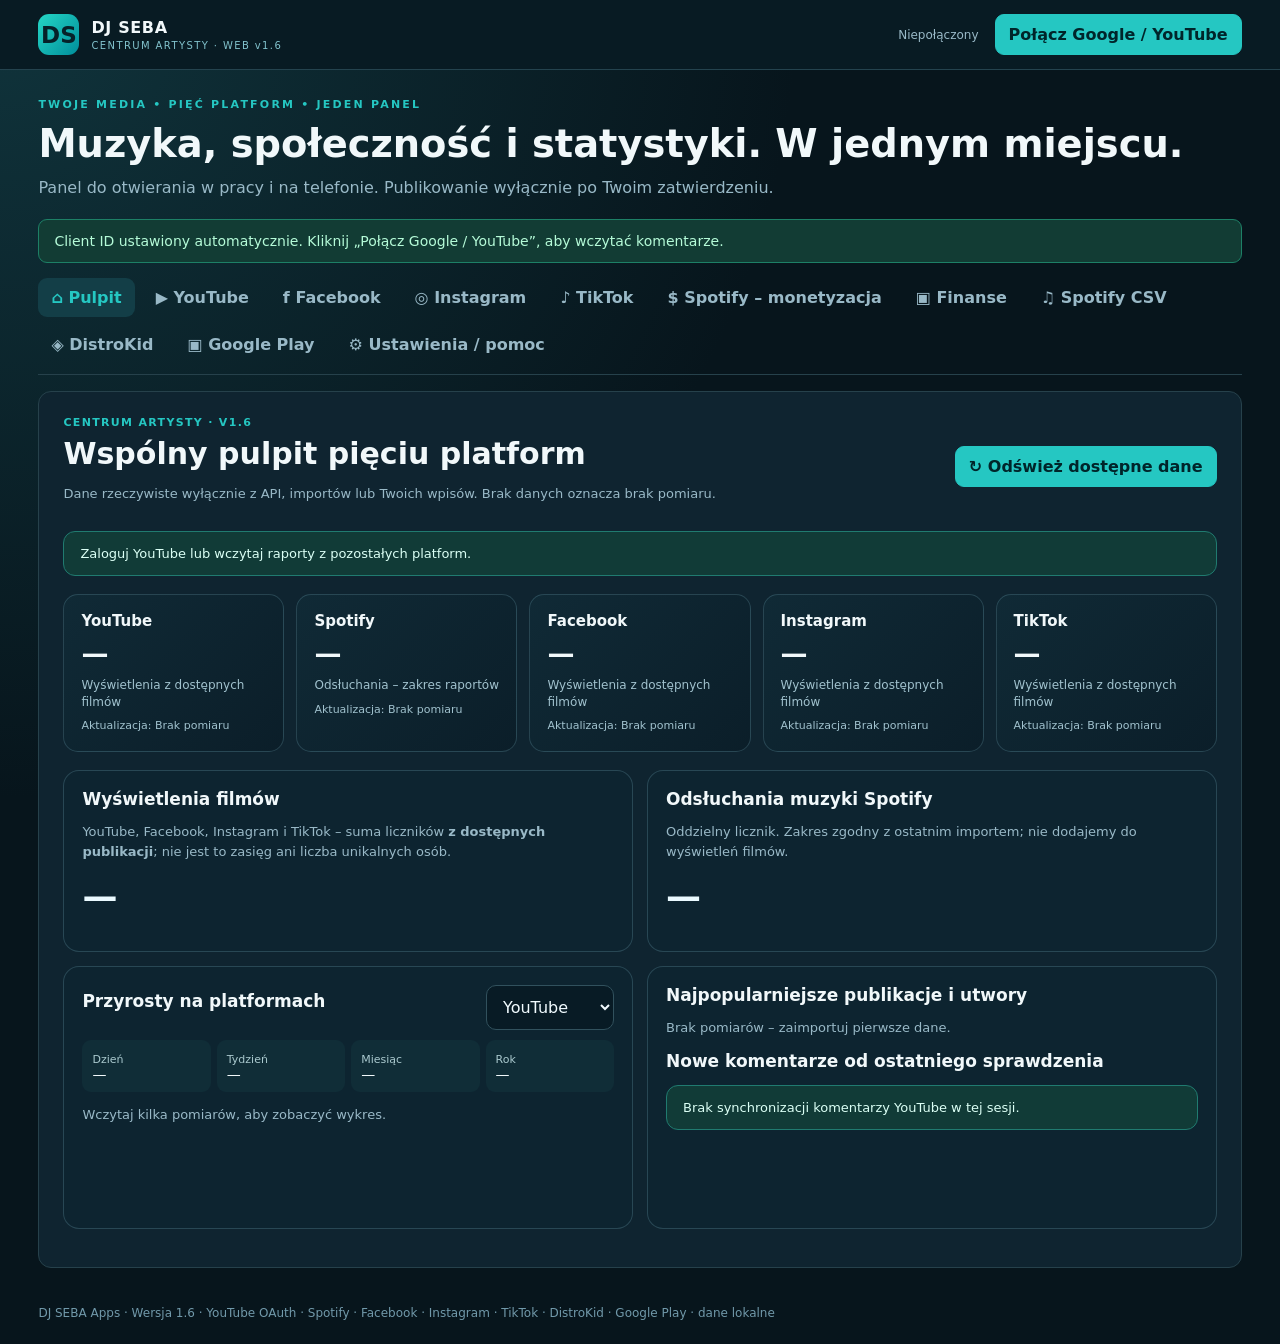
==== commit 5aef7850: "Add files via upload" ====
--- a/index.html
+++ b/index.html
@@ -1,13 +1,13 @@
 <!doctype html>
-<html lang="pl"><head><meta charset="utf-8"><meta name="viewport" content="width=device-width,initial-scale=1"><meta name="color-scheme" content="dark"><title>DJ SEBA – Centrum Artysty</title><link rel="icon" href="logo.svg" type="image/svg+xml"><link rel="manifest" href="manifest.webmanifest?v=1.5"><link rel="stylesheet" href="style.css?v=1.5"><link rel="stylesheet" href="hub.css?v=1.5"><script src="https://accounts.google.com/gsi/client" async defer></script><script src="app.js?v=1.5-core" defer></script><script src="hub.js?v=1.5" defer></script></head>
-<body><header><div class="top container"><div class="brand"><div class="logo">DS</div><div><strong>DJ SEBA</strong><small>CENTRUM ARTYSTY · WEB v1.5</small></div></div><div class="account"><span id="auth-label" class="status">Niepołączony</span><button id="connect" class="primary">Połącz Google / YouTube</button><button id="disconnect" class="ghost" hidden>Rozłącz</button></div></div></header>
+<html lang="pl"><head><meta charset="utf-8"><meta name="viewport" content="width=device-width,initial-scale=1"><meta name="color-scheme" content="dark"><title>DJ SEBA – Centrum Artysty</title><link rel="icon" href="logo.svg" type="image/svg+xml"><link rel="manifest" href="manifest.webmanifest?v=1.6"><link rel="stylesheet" href="style.css?v=1.6"><link rel="stylesheet" href="hub.css?v=1.6"><script src="https://accounts.google.com/gsi/client" async defer></script><script src="app.js?v=1.6-core" defer></script><script src="hub.js?v=1.6" defer></script></head>
+<body><header><div class="top container"><div class="brand"><div class="logo">DS</div><div><strong>DJ SEBA</strong><small>CENTRUM ARTYSTY · WEB v1.6</small></div></div><div class="account"><span id="auth-label" class="status">Niepołączony</span><button id="connect" class="primary">Połącz Google / YouTube</button><button id="disconnect" class="ghost" hidden>Rozłącz</button></div></div></header>
 <main class="container">
 <section class="hero"><div class="eyebrow">TWOJE MEDIA • PIĘĆ PLATFORM • JEDEN PANEL</div><h1>Muzyka, społeczność i statystyki. W jednym miejscu.</h1><p>Panel do otwierania w pracy i na telefonie. Publikowanie wyłącznie po Twoim zatwierdzeniu.</p></section>
-<div id="notice" class="notice">Wersja 1.5 – zachowano Twoje dane lokalne i logowanie YouTube. Publiczny Client ID jest już ustawiony. Kliknij „Połącz Google / YouTube” i wybierz konto zarządzające DJ SEBA.</div>
+<div id="notice" class="notice">Wersja 1.6 – zachowano Twoje dane lokalne i logowanie YouTube. Publiczny Client ID jest już ustawiony. Kliknij „Połącz Google / YouTube” i wybierz konto zarządzające DJ SEBA.</div>
 <nav class="tabs"><button class="tab active" data-tab="dashboard">⌂ Pulpit</button><button class="tab" data-tab="youtube">▶ YouTube</button><button class="tab" data-tab="facebook">f Facebook</button><button class="tab" data-tab="instagram">◎ Instagram</button><button class="tab" data-tab="tiktok">♪ TikTok</button><button class="tab" data-tab="monetization">$ Spotify – monetyzacja</button><button class="tab" data-tab="finance">▣ Finanse</button><button class="tab" data-tab="spotify">♫ Spotify CSV</button><button class="tab" data-tab="distrokid">◈ DistroKid</button><button class="tab" data-tab="googleplay">▣ Google Play</button><button class="tab" data-tab="settings">⚙ Ustawienia / pomoc</button></nav>
 <section id="dashboard" class="tab-panel active">
  <div class="panel hub-pad">
-  <div class="hub-row hub-between"><div><div class="eyebrow">CENTRUM ARTYSTY · V1.5</div><h2>Wspólny pulpit pięciu platform</h2><p class="muted">Dane rzeczywiste wyłącznie z API, importów lub Twoich wpisów. Brak danych oznacza brak pomiaru.</p></div><button class="primary" type="button" id="hub-refresh">↻ Odśwież dostępne dane</button></div>
+  <div class="hub-row hub-between"><div><div class="eyebrow">CENTRUM ARTYSTY · V1.6</div><h2>Wspólny pulpit pięciu platform</h2><p class="muted">Dane rzeczywiste wyłącznie z API, importów lub Twoich wpisów. Brak danych oznacza brak pomiaru.</p></div><button class="primary" type="button" id="hub-refresh">↻ Odśwież dostępne dane</button></div>
   <div id="hub-alert" class="hub-info">Zaloguj YouTube lub wczytaj raporty z pozostałych platform.</div>
   <div id="hub-platform-cards" class="hub-grid five"></div>
   <div class="hub-two"><div class="hub-box"><h3>Wyświetlenia filmów</h3><p class="muted">YouTube, Facebook, Instagram i TikTok – suma liczników <b>z dostępnych publikacji</b>; nie jest to zasięg ani liczba unikalnych osób.</p><div id="hub-video-total" class="hub-big">—</div></div><div class="hub-box"><h3>Odsłuchania muzyki Spotify</h3><p class="muted">Oddzielny licznik. Zakres zgodny z ostatnim importem; nie dodajemy do wyświetleń filmów.</p><div id="hub-stream-total" class="hub-big">—</div></div></div>
@@ -21,12 +21,22 @@
 <section id="finance" class="tab-panel"><div class="panel hub-pad"><div class="eyebrow">FINANSE · DANE RZECZYWISTE</div><h2>DistroKid – przychody i wypłaty</h2><p class="muted">Tylko kwoty z rzeczywistych rozliczeń DistroKid. Nie mieszamy ich z prognozami Spotify. Brak automatycznego rozliczania podatku.</p><div class="hub-row hub-wrap"><label class="hub-upload">Import raportów DistroKid CSV / Excel<input id="hub-finance-import" type="file" accept=".csv,.xlsx,.xls" multiple></label><button id="hub-add-payout" type="button" class="ghost">+ Dodaj wypłatę / saldo</button><button id="hub-export-fin-csv" type="button" class="ghost">Eksport CSV</button><button id="hub-export-fin-xlsx" type="button" class="ghost">Eksport Excel</button><a href="https://distrokid.com/bank/details/" target="_blank" rel="noopener">DistroKid Bank ↗</a></div><div id="hub-fin-stats" class="hub-grid four"></div><div class="hub-two"><div class="hub-box"><h3>Przychody według platform</h3><div id="hub-fin-platform"></div></div><div class="hub-box"><h3>Przychody według utworów</h3><div id="hub-fin-tracks"></div></div></div><div class="hub-two"><div class="hub-box"><h3>Przychody miesięczne</h3><div id="hub-fin-month"></div></div><div class="hub-box"><h3>Przychody roczne</h3><div id="hub-fin-year"></div></div></div><div class="hub-box"><h3>Historia rozliczeń</h3><div id="hub-fin-rows" class="table-scroll"></div></div><div class="hub-box"><h3>Wypłaty i dostępne saldo (wprowadzone na podstawie Bank)</h3><div id="hub-fin-payouts"></div></div><p class="muted hub-small">Saldo nie jest obliczane z samych raportów tantiem. Jeśli DistroKid nie podaje daty dostępności lub wypłaty, pozostawiamy „brak danych”. Kwoty w różnych walutach nie są bezpośrednio sumowane.</p></div></section>
 <section id="hub-help" class="panel hub-pad" style="margin-top:14px" hidden><p>Opcje importu i zapisu</p></section>
 
-<section id="youtube" class="tab-panel"><section class="panel hub-pad"><div class="hub-row hub-between"><div><div class="eyebrow">AUTOMATYCZNE API YOUTUBE</div><h2>Statystyki filmów i kanału</h2></div><button id="hub-refresh-youtube" class="primary">↻ Pobierz statystyki YT</button></div><p class="muted">Wyświetlenia, polubienia, komentarze i subskrybenci z YouTube Data API po zalogowaniu. Historia zapisuje kolejne pomiary na tym urządzeniu. Gdy API nie odpowiada, możesz zaimportować CSV/XLSX.</p><div data-hub-platform="youtube"></div></section>
+<section id="youtube" class="tab-panel">
+ <div class="yt-switcher" role="group" aria-label="Widok YouTube">
+  <button type="button" class="yt-view-btn active" data-yt-view="comments" aria-pressed="true">💬 Komentarze i odpowiedzi <span id="yt-pending" class="yt-pending" aria-label="Do odpowiedzi">0</span></button>
+  <button type="button" class="yt-view-btn" data-yt-view="stats" aria-pressed="false">▶ Filmy i statystyki</button>
+ </div>
+ <div id="yt-comments-panel" class="yt-subpanel">
+  <div class="yt-heading"><div><div class="eyebrow">YOUTUBE · KOMENTARZE NA ŻYWO</div><h2>Komentarze i odpowiedzi</h2><p class="muted">Widok przywrócony z działającej wersji v1.4. Pobieranie i wysyłanie przez oficjalne YouTube Data API, po Twojej akceptacji.</p></div><a class="hub-link" href="https://studio.youtube.com/" target="_blank" rel="noopener noreferrer">YouTube Studio ↗</a></div>
  <section class="metrics"><div class="metric"><b id="m-all">0</b><small>Wczytane</small></div><div class="metric"><b id="m-new">0</b><small>Do odpowiedzi</small></div><div class="metric"><b id="m-answered">0</b><small>Odpowiedziane</small></div><div class="metric"><b id="m-skipped">0</b><small>Pominięte lokalnie</small></div></section>
  <div class="toolbar"><div><button id="refresh" class="primary">↻ Odśwież najnowsze</button><button id="older" class="ghost" disabled>↓ Pobierz starsze (do 100)</button><button id="check-all" class="ghost" disabled>✓ Sprawdź odpowiedzi w widocznych</button></div><span id="loaded-meta" class="muted">Nie pobrano danych.</span></div>
  <div class="columns"><section class="panel"><div class="panel-head"><strong>Komentarze</strong><div class="chips"><button class="chip active" data-filter="new">Do odpowiedzi</button><button class="chip" data-filter="answered">Odpowiedziane</button><button class="chip" data-filter="skipped">Pominięte</button><button class="chip" data-filter="all">Wszystkie</button></div></div><div class="searchrow"><input id="search" placeholder="Szukaj komentarza lub utworu…" aria-label="Szukaj komentarzy"></div><div id="comment-list" class="comment-list"><p class="empty">Połącz Google, żeby pobrać rzeczywiste komentarze.</p></div></section>
  <section class="panel reply"><div class="panel-head"><strong>Odpowiedź dla słuchacza</strong><span id="reply-mode" class="pill">Twoja decyzja</span></div><div id="reply-empty" class="empty">Wybierz komentarz z lewej strony. Program zaproponuje odpowiedź, którą możesz edytować.</div><div id="reply-view" hidden><div class="detail"><small id="d-video"></small><b id="d-author"></b><p id="d-comment"></p><small id="d-state"></small></div><p class="section-title">Gotowe podpowiedzi lokalne (bez płatnego AI)</p><div class="suggestions" id="suggestions"></div><div class="thanks-box"><button type="button" id="thanks" class="thanks-button">💬 Podziękuj za komentarz</button><small id="thanks-hint" class="muted">Dobiera krótkie odpowiedzi do serduszek, tańca, śmiechu i innych emotikonów. Nic nie wysyła automatycznie.</small></div><label class="section-title" for="reply-text">Twoja odpowiedź (edytowalna)</label><textarea id="reply-text" rows="5" maxlength="10000" placeholder="Napisz odpowiedź…"></textarea><div class="actions"><button id="send" class="primary">Wyślij na YouTube</button><button id="verify" class="ghost">Sprawdź, czy już odpowiedziałem</button><button id="skip" class="ghost">Pomiń lokalnie</button></div><div class="actions"><button id="copy-prompt" class="ghost">Kopiuj pytanie do ChatGPT</button><button id="copy-reply" class="ghost">Kopiuj odpowiedź</button><a href="https://chatgpt.com/" target="_blank" rel="noopener">Otwórz ChatGPT ↗</a></div><p class="muted footnote">Przed wysłaniem aplikacja ponownie sprawdza odpowiedzi w YouTube, aby ograniczyć ryzyko duplikatu.</p></div></section></div>
  <p class="muted limits"><b>Zakres listy:</b> liczniki dotyczą tylko już wczytanych stron komentarzy, niekoniecznie całego kanału. Niektóre komentarze (np. wstrzymane przez moderację) mogą nie być widoczne.   Pobierane są dostępne w API publiczne wątki. Przycisk „Starsze” ładuje kolejne strony. Status „Pominięte” zapisuje się wyłącznie w tej przeglądarce; „Odpowiedziane” jest rozpoznawane z YouTube na każdym urządzeniu.</p>
+ </div>
+ <div id="yt-stats-panel" class="yt-subpanel" hidden>
+<section class="panel hub-pad"><div class="hub-row hub-between"><div><div class="eyebrow">AUTOMATYCZNE API YOUTUBE</div><h2>Statystyki filmów i kanału</h2></div><button id="hub-refresh-youtube" class="primary">↻ Pobierz statystyki YT</button></div><p class="muted">Wyświetlenia, polubienia, komentarze i subskrybenci z YouTube Data API po zalogowaniu. Historia zapisuje kolejne pomiary na tym urządzeniu. Gdy API nie odpowiada, możesz zaimportować CSV/XLSX.</p><div data-hub-platform="youtube"></div></section>
+ </div>
 </section>
 <section id="spotify" class="tab-panel"><div class="panel spaced"><h2>Spotify for Artists – zbiorczy raport CSV</h2><p class="muted">Spotify nie udostępnia publicznego API tych prywatnych statystyk. Import jest lokalny, bez wysyłania danych na GitHub.</p><div class="actions"><a href="https://artists.spotify.com/c/artist/4aOZNXeirTlMy9gufvJw9F/music/songs" target="_blank" rel="noopener">Otwórz Twoje utwory Spotify ↗</a><label class="upload"><input id="csv" type="file" accept=".csv,text/csv">Importuj zbiorczy CSV</label><button id="export-stats" class="ghost">Eksport kopii JSON</button></div><p id="csv-info" class="muted"></p><div class="metrics"><div class="metric"><b id="s-count">0</b><small>Utwory</small></div><div class="metric"><b id="s-streams">0</b><small>Odtworzenia wg raportu</small></div><div class="metric"><b id="s-saves">0</b><small>Zapisania wg raportu</small></div></div><div id="songs" class="songs"></div><p class="muted footnote">Dane przechowuje ta przeglądarka. W innej przeglądarce zaimportuj CSV lub wczytaj wspólną kopię danych z Ustawień. Nie są to dane na żywo.</p></div></section>
 
@@ -70,5 +80,5 @@
  <div id="play-report" class="table-scroll"></div>
  <p class="muted footnote"><b>Uwaga:</b> wartości „Install base” są stanem na dany dzień, a „Daily User Installs” to przyrosty dzienne. Program pokazuje nazwę wybranej metryki i nie dodaje tych wartości do siebie. Nie synchronizuje danych z prywatnego Google Play Console automatycznie.</p>
 </div></section>
-<section id="settings" class="tab-panel"><div class="panel spaced"><h2>Połączenie bezpłatne – Google OAuth</h2><p>Wersja 1.5 używa jednego sprawdzonego identyfikatora Google OAuth także w instalacji mobilnej. Poprzedni zapis przeglądarki nie zmieni Client ID. Logowanie do YouTube nadal zatwierdzasz osobno na każdym urządzeniu.</p><label for="client-id">Client ID (kończy się na .apps.googleusercontent.com)</label><div class="actions"><input id="client-id" type="text" class="wide" spellcheck="false" autocomplete="off" placeholder="123456789-…apps.googleusercontent.com"><button id="reset-client-id" class="ghost" type="button">Napraw / przywróć Client ID</button></div><p class="muted">To pole informacyjne, którego aplikacja nie pozwala zmieniać. Jeżeli kiedyś utworzysz nowy projekt Google Cloud, identyfikator zmienimy świadomie w kodzie źródłowym. Nigdy nie wpisuj Client Secret, klucza YouTube API ani hasła.</p><div class="note"><b>Google Cloud → Klienci → DJ-SEBA-Centrum-Web</b><p>Do „Autoryzowane źródła JavaScript” dodaj dokładnie <b id="origin">adres domeny tej strony</b>. Nie wpisuj ścieżki do repozytorium. Zostaw obecny lokalny adres przekierowania dla wcześniejszego projektu.</p></div><p>Jeżeli aplikacja jest w trybie <b>Testowanie</b>, upewnij się, że konto Google zarządzające DJ SEBA znajduje się na liście użytkowników testowych.</p><h3>Kopie danych i przenoszenie na telefon</h3><p>Zaimportowane raporty Spotify, DistroKid i Google Play są przechowywane wyłącznie na urządzeniu, na którym je wczytasz. Możesz je przenieść plikiem JSON. Token OAuth nie jest kopiowany.</p><div class="actions"><button class="ghost" id="backup-all">Pobierz kopię wszystkich raportów (JSON)</button><label class="upload"><input type="file" id="restore-all" accept="application/json,.json">Wczytaj kopię danych</label></div><h3>Bezpieczeństwo i ograniczenia</h3><p>Token Google działa wyłącznie w pamięci otwartej strony. Zamknięcie karty lub jego wygaśnięcie wymaga ponownego połączenia. Nie przechowujemy tokenu w pliku ani w localStorage. W publicznym repozytorium GitHub nie wolno umieszczać Client Secret, kluczy API ani prywatnych raportów CSV. Serwer GitHub Pages udostępnia tylko kod aplikacji, a komentarze pobiera bezpośrednio Twoja przeglądarka.</p><p>Bez otwartej strony nie ma automatycznego monitorowania w tle, a pominięte komentarze nie synchronizują się pomiędzy urządzeniami. W razie blokady Google OAuth lub GitHub Pages przez politykę firmy potrzebna będzie zgoda firmowego IT.</p></div></section>
-</main><footer class="container">DJ SEBA Apps · Wersja 1.5 · YouTube OAuth · Spotify · Facebook · Instagram · TikTok · DistroKid · Google Play · dane lokalne</footer><div id="toast" role="status" aria-live="polite"></div></body></html>
+<section id="settings" class="tab-panel"><div class="panel spaced"><h2>Połączenie bezpłatne – Google OAuth</h2><p>Wersja 1.6 używa jednego sprawdzonego identyfikatora Google OAuth także w instalacji mobilnej. Poprzedni zapis przeglądarki nie zmieni Client ID. Logowanie do YouTube nadal zatwierdzasz osobno na każdym urządzeniu.</p><label for="client-id">Client ID (kończy się na .apps.googleusercontent.com)</label><div class="actions"><input id="client-id" type="text" class="wide" spellcheck="false" autocomplete="off" placeholder="123456789-…apps.googleusercontent.com"><button id="reset-client-id" class="ghost" type="button">Napraw / przywróć Client ID</button></div><p class="muted">To pole informacyjne, którego aplikacja nie pozwala zmieniać. Jeżeli kiedyś utworzysz nowy projekt Google Cloud, identyfikator zmienimy świadomie w kodzie źródłowym. Nigdy nie wpisuj Client Secret, klucza YouTube API ani hasła.</p><div class="note"><b>Google Cloud → Klienci → DJ-SEBA-Centrum-Web</b><p>Do „Autoryzowane źródła JavaScript” dodaj dokładnie <b id="origin">adres domeny tej strony</b>. Nie wpisuj ścieżki do repozytorium. Zostaw obecny lokalny adres przekierowania dla wcześniejszego projektu.</p></div><p>Jeżeli aplikacja jest w trybie <b>Testowanie</b>, upewnij się, że konto Google zarządzające DJ SEBA znajduje się na liście użytkowników testowych.</p><h3>Kopie danych i przenoszenie na telefon</h3><p>Zaimportowane raporty Spotify, DistroKid i Google Play są przechowywane wyłącznie na urządzeniu, na którym je wczytasz. Możesz je przenieść plikiem JSON. Token OAuth nie jest kopiowany.</p><div class="actions"><button class="ghost" id="backup-all">Pobierz kopię wszystkich raportów (JSON)</button><label class="upload"><input type="file" id="restore-all" accept="application/json,.json">Wczytaj kopię danych</label></div><h3>Bezpieczeństwo i ograniczenia</h3><p>Token Google działa wyłącznie w pamięci otwartej strony. Zamknięcie karty lub jego wygaśnięcie wymaga ponownego połączenia. Nie przechowujemy tokenu w pliku ani w localStorage. W publicznym repozytorium GitHub nie wolno umieszczać Client Secret, kluczy API ani prywatnych raportów CSV. Serwer GitHub Pages udostępnia tylko kod aplikacji, a komentarze pobiera bezpośrednio Twoja przeglądarka.</p><p>Bez otwartej strony nie ma automatycznego monitorowania w tle, a pominięte komentarze nie synchronizują się pomiędzy urządzeniami. W razie blokady Google OAuth lub GitHub Pages przez politykę firmy potrzebna będzie zgoda firmowego IT.</p></div></section>
+</main><footer class="container">DJ SEBA Apps · Wersja 1.6 · YouTube OAuth · Spotify · Facebook · Instagram · TikTok · DistroKid · Google Play · dane lokalne</footer><div id="toast" role="status" aria-live="polite"></div></body></html>
--- a/hub.css
+++ b/hub.css
@@ -14,3 +14,16 @@
 .hub-stack{display:grid;gap:12px;margin:18px 0}.hub-song{background:#0c2530;border:1px solid var(--hub-border);border-radius:15px;padding:18px}.hub-song-title{display:flex;flex-direction:column;gap:7px}.hub-song-title small{font-size:11px}.hub-progress{width:100%;height:11px;border-radius:20px;background:#1d3c46;overflow:hidden;margin:15px 0}.hub-progress div{height:100%;background:linear-gradient(90deg,#13a990,#31e0b8);border-radius:20px;min-width:0}.hub-song-line{display:flex;gap:10px;flex-wrap:wrap;font-size:13px}.hub-song-line span{background:#173541;border-radius:6px;padding:6px}.hub-badge{color:#c4fff2;font-size:13px;font-weight:600;margin:12px 0 4px}.hub-small{font-size:12px!important}.hub-table{max-width:100%;overflow-x:auto}.hub-table table{width:100%;border-collapse:collapse;font-size:12px}.hub-table th,.hub-table td{padding:9px 11px;text-align:left;border-bottom:1px solid var(--hub-border)}.hub-table th{color:#a5cbd2;background:#09232c}.hub-pad .table-scroll{max-width:100%}
 @media(max-width:1050px){.hub-grid.five{grid-template-columns:repeat(3,minmax(0,1fr))}.hub-grid.four{grid-template-columns:repeat(2,minmax(0,1fr))}.hub-two{grid-template-columns:1fr}}
 @media(max-width:650px){.hub-pad{padding:14px!important}.hub-grid.five{grid-template-columns:repeat(2,minmax(0,1fr))}.hub-grid.four{grid-template-columns:repeat(2,minmax(0,1fr))}.hub-two{grid-template-columns:1fr}.hub-form-grid{grid-template-columns:1fr}.hub-row.hub-between{align-items:flex-start;gap:10px;flex-wrap:wrap}.hub-growth{grid-template-columns:repeat(2,minmax(0,1fr))}.hub-big{font-size:29px}.hub-entry img{height:72px;width:72px}}
+
+/* v1.6 – YouTube: przywrócony panel komentarzy, statystyki w osobnej zakładce */
+.yt-switcher{display:flex;flex-wrap:wrap;gap:10px;margin:3px 0 16px;padding:9px;border:1px solid var(--border);border-radius:13px;background:#0b2029}
+.yt-view-btn{border:1px solid #37636c;background:#102d37;color:#cce9e9;border-radius:10px;padding:12px 17px;font-weight:800;display:inline-flex;align-items:center;gap:9px;justify-content:center}
+.yt-view-btn.active{background:#25c7c2;color:#04272b;border-color:#25c7c2}
+.yt-view-btn:hover:not(:disabled){border-color:#4de1da}
+.yt-pending{display:inline-flex;min-width:22px;height:22px;border-radius:11px;background:#164451;color:#e7ffff;padding:1px 5px;font-size:12px;justify-content:center;align-items:center}
+.yt-view-btn.active .yt-pending{background:#0d6261;color:#fff}
+.yt-heading{display:flex;align-items:center;justify-content:space-between;gap:12px;flex-wrap:wrap;margin:8px 0 12px}
+.yt-heading h2{margin:5px 0}
+.yt-heading p{margin:5px 0}
+.yt-subpanel[hidden]{display:none!important}
+@media(max-width:520px){.yt-switcher{flex-direction:column}.yt-view-btn{width:100%}.yt-heading{align-items:flex-start}}
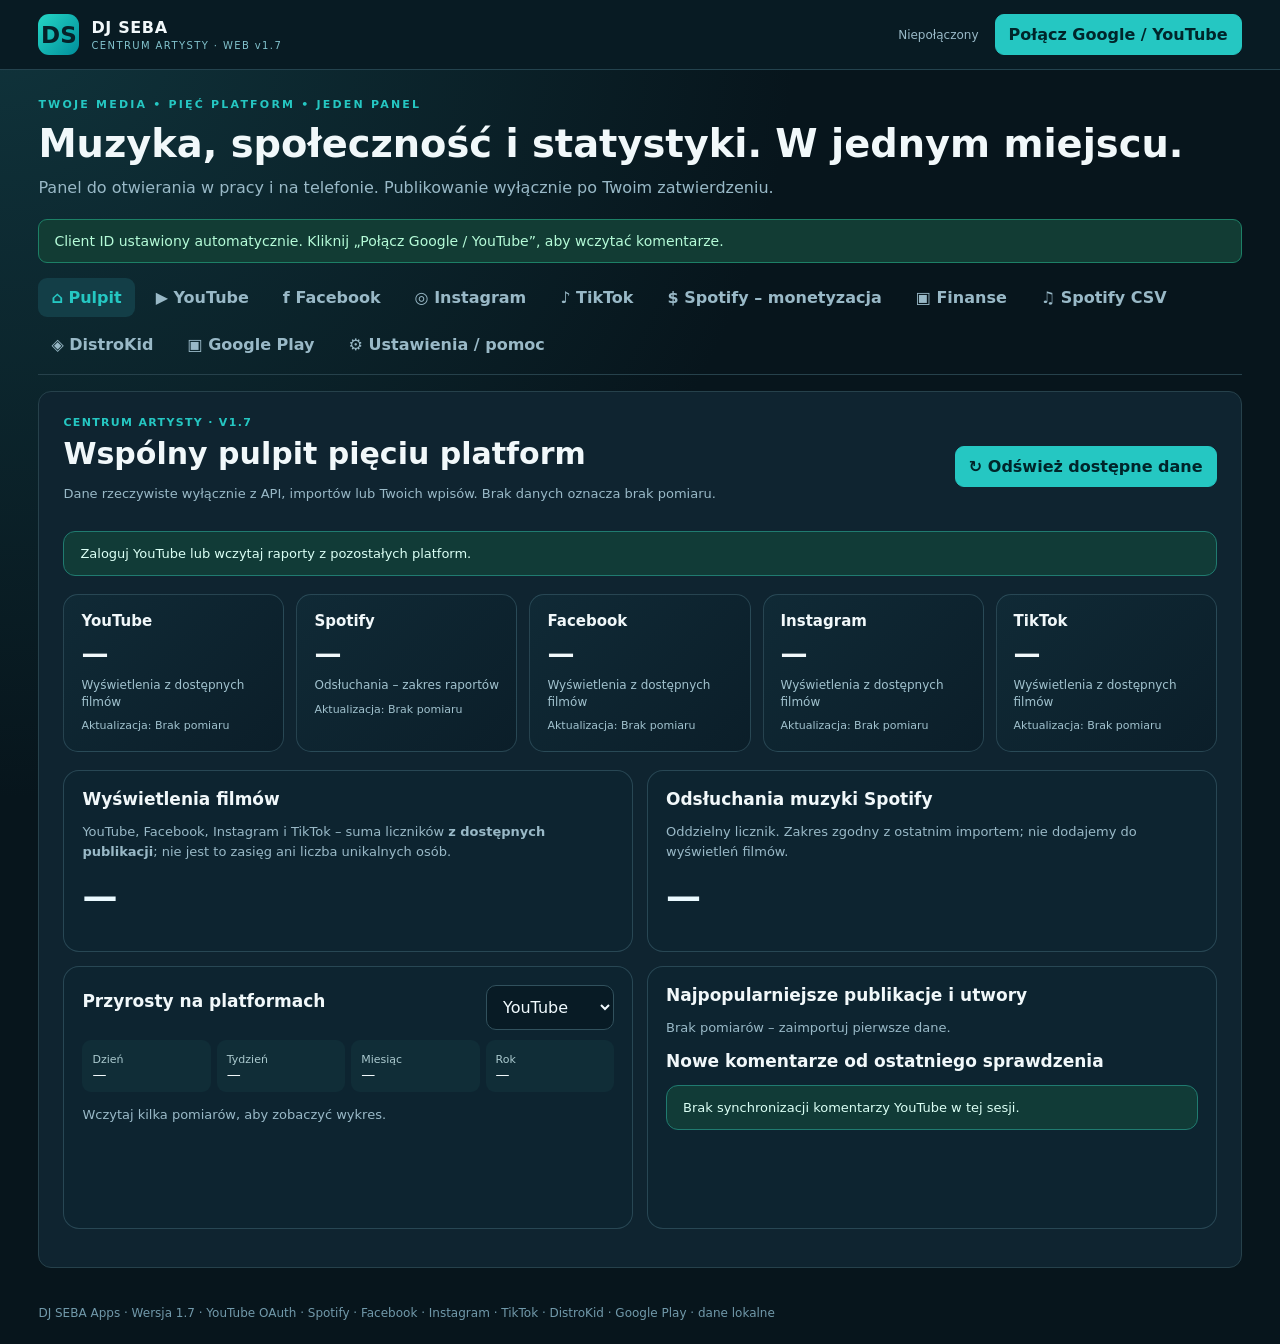
==== commit 0eae3f3f: "Add files via upload" ====
--- a/index.html
+++ b/index.html
@@ -1,13 +1,13 @@
 <!doctype html>
-<html lang="pl"><head><meta charset="utf-8"><meta name="viewport" content="width=device-width,initial-scale=1"><meta name="color-scheme" content="dark"><title>DJ SEBA – Centrum Artysty</title><link rel="icon" href="logo.svg" type="image/svg+xml"><link rel="manifest" href="manifest.webmanifest?v=1.6"><link rel="stylesheet" href="style.css?v=1.6"><link rel="stylesheet" href="hub.css?v=1.6"><script src="https://accounts.google.com/gsi/client" async defer></script><script src="app.js?v=1.6-core" defer></script><script src="hub.js?v=1.6" defer></script></head>
-<body><header><div class="top container"><div class="brand"><div class="logo">DS</div><div><strong>DJ SEBA</strong><small>CENTRUM ARTYSTY · WEB v1.6</small></div></div><div class="account"><span id="auth-label" class="status">Niepołączony</span><button id="connect" class="primary">Połącz Google / YouTube</button><button id="disconnect" class="ghost" hidden>Rozłącz</button></div></div></header>
+<html lang="pl"><head><meta charset="utf-8"><meta name="viewport" content="width=device-width,initial-scale=1"><meta name="color-scheme" content="dark"><title>DJ SEBA – Centrum Artysty</title><link rel="icon" href="logo.svg" type="image/svg+xml"><link rel="manifest" href="manifest.webmanifest?v=1.7"><link rel="stylesheet" href="style.css?v=1.7"><link rel="stylesheet" href="hub.css?v=1.7"><script src="https://accounts.google.com/gsi/client" async defer></script><script src="app.js?v=1.7-core" defer></script><script src="hub.js?v=1.7" defer></script></head>
+<body><header><div class="top container"><div class="brand"><div class="logo">DS</div><div><strong>DJ SEBA</strong><small>CENTRUM ARTYSTY · WEB v1.7</small></div></div><div class="account"><span id="auth-label" class="status">Niepołączony</span><button id="connect" class="primary">Połącz Google / YouTube</button><button id="disconnect" class="ghost" hidden>Rozłącz</button></div></div></header>
 <main class="container">
 <section class="hero"><div class="eyebrow">TWOJE MEDIA • PIĘĆ PLATFORM • JEDEN PANEL</div><h1>Muzyka, społeczność i statystyki. W jednym miejscu.</h1><p>Panel do otwierania w pracy i na telefonie. Publikowanie wyłącznie po Twoim zatwierdzeniu.</p></section>
-<div id="notice" class="notice">Wersja 1.6 – zachowano Twoje dane lokalne i logowanie YouTube. Publiczny Client ID jest już ustawiony. Kliknij „Połącz Google / YouTube” i wybierz konto zarządzające DJ SEBA.</div>
+<div id="notice" class="notice">Wersja 1.7 – zachowano Twoje dane lokalne i logowanie YouTube. Publiczny Client ID jest już ustawiony. Kliknij „Połącz Google / YouTube” i wybierz konto zarządzające DJ SEBA.</div>
 <nav class="tabs"><button class="tab active" data-tab="dashboard">⌂ Pulpit</button><button class="tab" data-tab="youtube">▶ YouTube</button><button class="tab" data-tab="facebook">f Facebook</button><button class="tab" data-tab="instagram">◎ Instagram</button><button class="tab" data-tab="tiktok">♪ TikTok</button><button class="tab" data-tab="monetization">$ Spotify – monetyzacja</button><button class="tab" data-tab="finance">▣ Finanse</button><button class="tab" data-tab="spotify">♫ Spotify CSV</button><button class="tab" data-tab="distrokid">◈ DistroKid</button><button class="tab" data-tab="googleplay">▣ Google Play</button><button class="tab" data-tab="settings">⚙ Ustawienia / pomoc</button></nav>
 <section id="dashboard" class="tab-panel active">
  <div class="panel hub-pad">
-  <div class="hub-row hub-between"><div><div class="eyebrow">CENTRUM ARTYSTY · V1.6</div><h2>Wspólny pulpit pięciu platform</h2><p class="muted">Dane rzeczywiste wyłącznie z API, importów lub Twoich wpisów. Brak danych oznacza brak pomiaru.</p></div><button class="primary" type="button" id="hub-refresh">↻ Odśwież dostępne dane</button></div>
+  <div class="hub-row hub-between"><div><div class="eyebrow">CENTRUM ARTYSTY · V1.7</div><h2>Wspólny pulpit pięciu platform</h2><p class="muted">Dane rzeczywiste wyłącznie z API, importów lub Twoich wpisów. Brak danych oznacza brak pomiaru.</p></div><button class="primary" type="button" id="hub-refresh">↻ Odśwież dostępne dane</button></div>
   <div id="hub-alert" class="hub-info">Zaloguj YouTube lub wczytaj raporty z pozostałych platform.</div>
   <div id="hub-platform-cards" class="hub-grid five"></div>
   <div class="hub-two"><div class="hub-box"><h3>Wyświetlenia filmów</h3><p class="muted">YouTube, Facebook, Instagram i TikTok – suma liczników <b>z dostępnych publikacji</b>; nie jest to zasięg ani liczba unikalnych osób.</p><div id="hub-video-total" class="hub-big">—</div></div><div class="hub-box"><h3>Odsłuchania muzyki Spotify</h3><p class="muted">Oddzielny licznik. Zakres zgodny z ostatnim importem; nie dodajemy do wyświetleń filmów.</p><div id="hub-stream-total" class="hub-big">—</div></div></div>
@@ -80,5 +80,5 @@
  <div id="play-report" class="table-scroll"></div>
  <p class="muted footnote"><b>Uwaga:</b> wartości „Install base” są stanem na dany dzień, a „Daily User Installs” to przyrosty dzienne. Program pokazuje nazwę wybranej metryki i nie dodaje tych wartości do siebie. Nie synchronizuje danych z prywatnego Google Play Console automatycznie.</p>
 </div></section>
-<section id="settings" class="tab-panel"><div class="panel spaced"><h2>Połączenie bezpłatne – Google OAuth</h2><p>Wersja 1.6 używa jednego sprawdzonego identyfikatora Google OAuth także w instalacji mobilnej. Poprzedni zapis przeglądarki nie zmieni Client ID. Logowanie do YouTube nadal zatwierdzasz osobno na każdym urządzeniu.</p><label for="client-id">Client ID (kończy się na .apps.googleusercontent.com)</label><div class="actions"><input id="client-id" type="text" class="wide" spellcheck="false" autocomplete="off" placeholder="123456789-…apps.googleusercontent.com"><button id="reset-client-id" class="ghost" type="button">Napraw / przywróć Client ID</button></div><p class="muted">To pole informacyjne, którego aplikacja nie pozwala zmieniać. Jeżeli kiedyś utworzysz nowy projekt Google Cloud, identyfikator zmienimy świadomie w kodzie źródłowym. Nigdy nie wpisuj Client Secret, klucza YouTube API ani hasła.</p><div class="note"><b>Google Cloud → Klienci → DJ-SEBA-Centrum-Web</b><p>Do „Autoryzowane źródła JavaScript” dodaj dokładnie <b id="origin">adres domeny tej strony</b>. Nie wpisuj ścieżki do repozytorium. Zostaw obecny lokalny adres przekierowania dla wcześniejszego projektu.</p></div><p>Jeżeli aplikacja jest w trybie <b>Testowanie</b>, upewnij się, że konto Google zarządzające DJ SEBA znajduje się na liście użytkowników testowych.</p><h3>Kopie danych i przenoszenie na telefon</h3><p>Zaimportowane raporty Spotify, DistroKid i Google Play są przechowywane wyłącznie na urządzeniu, na którym je wczytasz. Możesz je przenieść plikiem JSON. Token OAuth nie jest kopiowany.</p><div class="actions"><button class="ghost" id="backup-all">Pobierz kopię wszystkich raportów (JSON)</button><label class="upload"><input type="file" id="restore-all" accept="application/json,.json">Wczytaj kopię danych</label></div><h3>Bezpieczeństwo i ograniczenia</h3><p>Token Google działa wyłącznie w pamięci otwartej strony. Zamknięcie karty lub jego wygaśnięcie wymaga ponownego połączenia. Nie przechowujemy tokenu w pliku ani w localStorage. W publicznym repozytorium GitHub nie wolno umieszczać Client Secret, kluczy API ani prywatnych raportów CSV. Serwer GitHub Pages udostępnia tylko kod aplikacji, a komentarze pobiera bezpośrednio Twoja przeglądarka.</p><p>Bez otwartej strony nie ma automatycznego monitorowania w tle, a pominięte komentarze nie synchronizują się pomiędzy urządzeniami. W razie blokady Google OAuth lub GitHub Pages przez politykę firmy potrzebna będzie zgoda firmowego IT.</p></div></section>
-</main><footer class="container">DJ SEBA Apps · Wersja 1.6 · YouTube OAuth · Spotify · Facebook · Instagram · TikTok · DistroKid · Google Play · dane lokalne</footer><div id="toast" role="status" aria-live="polite"></div></body></html>
+<section id="settings" class="tab-panel"><div class="panel spaced"><h2>Połączenie bezpłatne – Google OAuth</h2><p>Wersja 1.7 używa jednego sprawdzonego identyfikatora Google OAuth także w instalacji mobilnej. Poprzedni zapis przeglądarki nie zmieni Client ID. Logowanie do YouTube nadal zatwierdzasz osobno na każdym urządzeniu.</p><label for="client-id">Client ID (kończy się na .apps.googleusercontent.com)</label><div class="actions"><input id="client-id" type="text" class="wide" spellcheck="false" autocomplete="off" placeholder="123456789-…apps.googleusercontent.com"><button id="reset-client-id" class="ghost" type="button">Napraw / przywróć Client ID</button></div><p class="muted">To pole informacyjne, którego aplikacja nie pozwala zmieniać. Jeżeli kiedyś utworzysz nowy projekt Google Cloud, identyfikator zmienimy świadomie w kodzie źródłowym. Nigdy nie wpisuj Client Secret, klucza YouTube API ani hasła.</p><div class="note"><b>Google Cloud → Klienci → DJ-SEBA-Centrum-Web</b><p>Do „Autoryzowane źródła JavaScript” dodaj dokładnie <b id="origin">adres domeny tej strony</b>. Nie wpisuj ścieżki do repozytorium. Zostaw obecny lokalny adres przekierowania dla wcześniejszego projektu.</p></div><p>Jeżeli aplikacja jest w trybie <b>Testowanie</b>, upewnij się, że konto Google zarządzające DJ SEBA znajduje się na liście użytkowników testowych.</p><h3>Kopie danych i przenoszenie na telefon</h3><p>Zaimportowane raporty Spotify, DistroKid i Google Play są przechowywane wyłącznie na urządzeniu, na którym je wczytasz. Możesz je przenieść plikiem JSON. Token OAuth nie jest kopiowany.</p><div class="actions"><button class="ghost" id="backup-all">Pobierz kopię wszystkich raportów (JSON)</button><label class="upload"><input type="file" id="restore-all" accept="application/json,.json">Wczytaj kopię danych</label></div><h3>Bezpieczeństwo i ograniczenia</h3><p>Token Google działa wyłącznie w pamięci otwartej strony. Zamknięcie karty lub jego wygaśnięcie wymaga ponownego połączenia. Nie przechowujemy tokenu w pliku ani w localStorage. W publicznym repozytorium GitHub nie wolno umieszczać Client Secret, kluczy API ani prywatnych raportów CSV. Serwer GitHub Pages udostępnia tylko kod aplikacji, a komentarze pobiera bezpośrednio Twoja przeglądarka.</p><p>Bez otwartej strony nie ma automatycznego monitorowania w tle, a pominięte komentarze nie synchronizują się pomiędzy urządzeniami. W razie blokady Google OAuth lub GitHub Pages przez politykę firmy potrzebna będzie zgoda firmowego IT.</p></div></section>
+</main><footer class="container">DJ SEBA Apps · Wersja 1.7 · YouTube OAuth · Spotify · Facebook · Instagram · TikTok · DistroKid · Google Play · dane lokalne</footer><div id="toast" role="status" aria-live="polite"></div></body></html>
--- a/hub.css
+++ b/hub.css
@@ -27,3 +27,10 @@
 .yt-heading p{margin:5px 0}
 .yt-subpanel[hidden]{display:none!important}
 @media(max-width:520px){.yt-switcher{flex-direction:column}.yt-view-btn{width:100%}.yt-heading{align-items:flex-start}}
+
+/* v1.7 – sortowanie filmów w zakładce YouTube / Filmy i statystyki */
+.hub-youtube-sort{display:flex;align-items:flex-end;gap:12px;flex-wrap:wrap;margin:4px 0 14px;padding:12px 14px;border:1px solid var(--hub-border);background:#0c2b35;border-radius:12px}
+.hub-youtube-sort label{min-width:230px;flex:0 1 320px;font-size:13px;font-weight:700;color:#d9f8fb}
+.hub-youtube-sort select{width:100%;font-size:14px;margin-top:4px}
+.hub-youtube-sort small{flex:1 1 220px;font-size:11px;line-height:1.45}
+@media(max-width:650px){.hub-youtube-sort{align-items:stretch}.hub-youtube-sort label{min-width:0;flex:1 1 100%}.hub-youtube-sort small{flex:1 1 100%}}
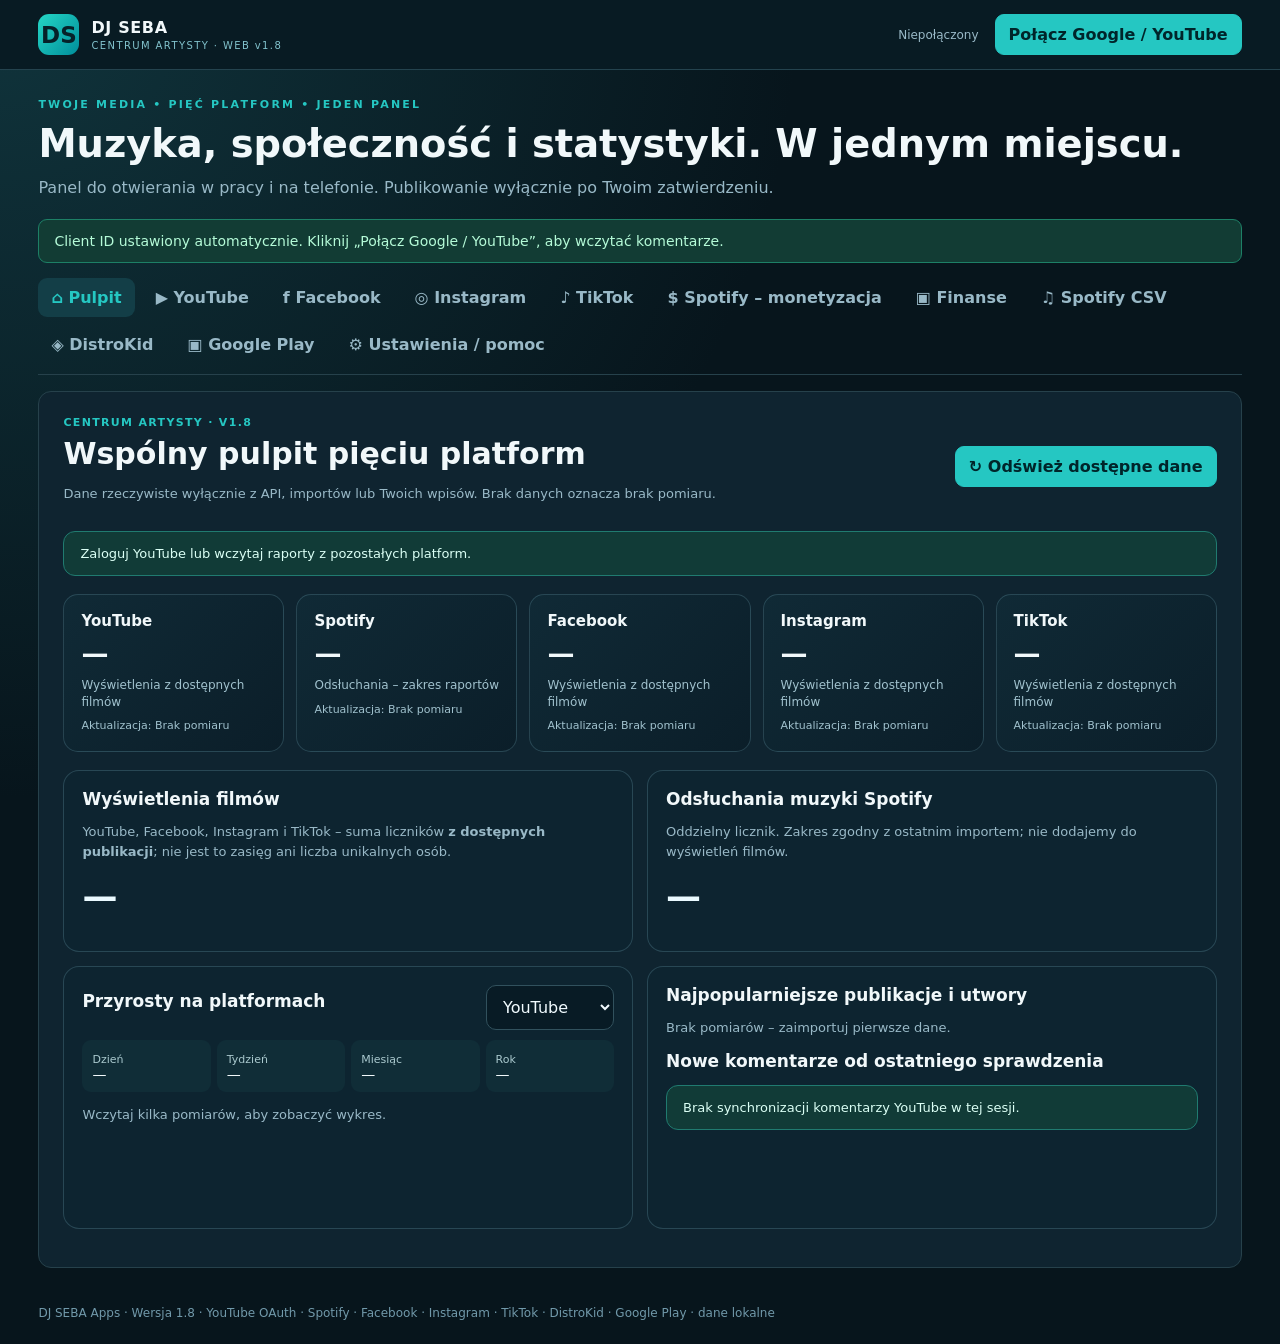
==== commit 1cdfd9b8: "Add files via upload" ====
--- a/index.html
+++ b/index.html
@@ -1,13 +1,13 @@
 <!doctype html>
-<html lang="pl"><head><meta charset="utf-8"><meta name="viewport" content="width=device-width,initial-scale=1"><meta name="color-scheme" content="dark"><title>DJ SEBA – Centrum Artysty</title><link rel="icon" href="logo.svg" type="image/svg+xml"><link rel="manifest" href="manifest.webmanifest?v=1.7"><link rel="stylesheet" href="style.css?v=1.7"><link rel="stylesheet" href="hub.css?v=1.7"><script src="https://accounts.google.com/gsi/client" async defer></script><script src="app.js?v=1.7-core" defer></script><script src="hub.js?v=1.7" defer></script></head>
-<body><header><div class="top container"><div class="brand"><div class="logo">DS</div><div><strong>DJ SEBA</strong><small>CENTRUM ARTYSTY · WEB v1.7</small></div></div><div class="account"><span id="auth-label" class="status">Niepołączony</span><button id="connect" class="primary">Połącz Google / YouTube</button><button id="disconnect" class="ghost" hidden>Rozłącz</button></div></div></header>
+<html lang="pl"><head><meta charset="utf-8"><meta name="viewport" content="width=device-width,initial-scale=1"><meta name="color-scheme" content="dark"><title>DJ SEBA – Centrum Artysty</title><link rel="icon" href="logo.svg" type="image/svg+xml"><link rel="manifest" href="manifest.webmanifest?v=1.8"><link rel="stylesheet" href="style.css?v=1.7"><link rel="stylesheet" href="hub.css?v=1.7"><script src="https://accounts.google.com/gsi/client" async defer></script><script src="app.js?v=1.7-core" defer></script><script src="hub.js?v=1.8" defer></script></head>
+<body><header><div class="top container"><div class="brand"><div class="logo">DS</div><div><strong>DJ SEBA</strong><small>CENTRUM ARTYSTY · WEB v1.8</small></div></div><div class="account"><span id="auth-label" class="status">Niepołączony</span><button id="connect" class="primary">Połącz Google / YouTube</button><button id="disconnect" class="ghost" hidden>Rozłącz</button></div></div></header>
 <main class="container">
 <section class="hero"><div class="eyebrow">TWOJE MEDIA • PIĘĆ PLATFORM • JEDEN PANEL</div><h1>Muzyka, społeczność i statystyki. W jednym miejscu.</h1><p>Panel do otwierania w pracy i na telefonie. Publikowanie wyłącznie po Twoim zatwierdzeniu.</p></section>
-<div id="notice" class="notice">Wersja 1.7 – zachowano Twoje dane lokalne i logowanie YouTube. Publiczny Client ID jest już ustawiony. Kliknij „Połącz Google / YouTube” i wybierz konto zarządzające DJ SEBA.</div>
+<div id="notice" class="notice">Wersja 1.8 – zachowano Twoje dane lokalne i logowanie YouTube. Publiczny Client ID jest już ustawiony. Kliknij „Połącz Google / YouTube” i wybierz konto zarządzające DJ SEBA.</div>
 <nav class="tabs"><button class="tab active" data-tab="dashboard">⌂ Pulpit</button><button class="tab" data-tab="youtube">▶ YouTube</button><button class="tab" data-tab="facebook">f Facebook</button><button class="tab" data-tab="instagram">◎ Instagram</button><button class="tab" data-tab="tiktok">♪ TikTok</button><button class="tab" data-tab="monetization">$ Spotify – monetyzacja</button><button class="tab" data-tab="finance">▣ Finanse</button><button class="tab" data-tab="spotify">♫ Spotify CSV</button><button class="tab" data-tab="distrokid">◈ DistroKid</button><button class="tab" data-tab="googleplay">▣ Google Play</button><button class="tab" data-tab="settings">⚙ Ustawienia / pomoc</button></nav>
 <section id="dashboard" class="tab-panel active">
  <div class="panel hub-pad">
-  <div class="hub-row hub-between"><div><div class="eyebrow">CENTRUM ARTYSTY · V1.7</div><h2>Wspólny pulpit pięciu platform</h2><p class="muted">Dane rzeczywiste wyłącznie z API, importów lub Twoich wpisów. Brak danych oznacza brak pomiaru.</p></div><button class="primary" type="button" id="hub-refresh">↻ Odśwież dostępne dane</button></div>
+  <div class="hub-row hub-between"><div><div class="eyebrow">CENTRUM ARTYSTY · V1.8</div><h2>Wspólny pulpit pięciu platform</h2><p class="muted">Dane rzeczywiste wyłącznie z API, importów lub Twoich wpisów. Brak danych oznacza brak pomiaru.</p></div><button class="primary" type="button" id="hub-refresh">↻ Odśwież dostępne dane</button></div>
   <div id="hub-alert" class="hub-info">Zaloguj YouTube lub wczytaj raporty z pozostałych platform.</div>
   <div id="hub-platform-cards" class="hub-grid five"></div>
   <div class="hub-two"><div class="hub-box"><h3>Wyświetlenia filmów</h3><p class="muted">YouTube, Facebook, Instagram i TikTok – suma liczników <b>z dostępnych publikacji</b>; nie jest to zasięg ani liczba unikalnych osób.</p><div id="hub-video-total" class="hub-big">—</div></div><div class="hub-box"><h3>Odsłuchania muzyki Spotify</h3><p class="muted">Oddzielny licznik. Zakres zgodny z ostatnim importem; nie dodajemy do wyświetleń filmów.</p><div id="hub-stream-total" class="hub-big">—</div></div></div>
@@ -80,5 +80,5 @@
  <div id="play-report" class="table-scroll"></div>
  <p class="muted footnote"><b>Uwaga:</b> wartości „Install base” są stanem na dany dzień, a „Daily User Installs” to przyrosty dzienne. Program pokazuje nazwę wybranej metryki i nie dodaje tych wartości do siebie. Nie synchronizuje danych z prywatnego Google Play Console automatycznie.</p>
 </div></section>
-<section id="settings" class="tab-panel"><div class="panel spaced"><h2>Połączenie bezpłatne – Google OAuth</h2><p>Wersja 1.7 używa jednego sprawdzonego identyfikatora Google OAuth także w instalacji mobilnej. Poprzedni zapis przeglądarki nie zmieni Client ID. Logowanie do YouTube nadal zatwierdzasz osobno na każdym urządzeniu.</p><label for="client-id">Client ID (kończy się na .apps.googleusercontent.com)</label><div class="actions"><input id="client-id" type="text" class="wide" spellcheck="false" autocomplete="off" placeholder="123456789-…apps.googleusercontent.com"><button id="reset-client-id" class="ghost" type="button">Napraw / przywróć Client ID</button></div><p class="muted">To pole informacyjne, którego aplikacja nie pozwala zmieniać. Jeżeli kiedyś utworzysz nowy projekt Google Cloud, identyfikator zmienimy świadomie w kodzie źródłowym. Nigdy nie wpisuj Client Secret, klucza YouTube API ani hasła.</p><div class="note"><b>Google Cloud → Klienci → DJ-SEBA-Centrum-Web</b><p>Do „Autoryzowane źródła JavaScript” dodaj dokładnie <b id="origin">adres domeny tej strony</b>. Nie wpisuj ścieżki do repozytorium. Zostaw obecny lokalny adres przekierowania dla wcześniejszego projektu.</p></div><p>Jeżeli aplikacja jest w trybie <b>Testowanie</b>, upewnij się, że konto Google zarządzające DJ SEBA znajduje się na liście użytkowników testowych.</p><h3>Kopie danych i przenoszenie na telefon</h3><p>Zaimportowane raporty Spotify, DistroKid i Google Play są przechowywane wyłącznie na urządzeniu, na którym je wczytasz. Możesz je przenieść plikiem JSON. Token OAuth nie jest kopiowany.</p><div class="actions"><button class="ghost" id="backup-all">Pobierz kopię wszystkich raportów (JSON)</button><label class="upload"><input type="file" id="restore-all" accept="application/json,.json">Wczytaj kopię danych</label></div><h3>Bezpieczeństwo i ograniczenia</h3><p>Token Google działa wyłącznie w pamięci otwartej strony. Zamknięcie karty lub jego wygaśnięcie wymaga ponownego połączenia. Nie przechowujemy tokenu w pliku ani w localStorage. W publicznym repozytorium GitHub nie wolno umieszczać Client Secret, kluczy API ani prywatnych raportów CSV. Serwer GitHub Pages udostępnia tylko kod aplikacji, a komentarze pobiera bezpośrednio Twoja przeglądarka.</p><p>Bez otwartej strony nie ma automatycznego monitorowania w tle, a pominięte komentarze nie synchronizują się pomiędzy urządzeniami. W razie blokady Google OAuth lub GitHub Pages przez politykę firmy potrzebna będzie zgoda firmowego IT.</p></div></section>
-</main><footer class="container">DJ SEBA Apps · Wersja 1.7 · YouTube OAuth · Spotify · Facebook · Instagram · TikTok · DistroKid · Google Play · dane lokalne</footer><div id="toast" role="status" aria-live="polite"></div></body></html>
+<section id="settings" class="tab-panel"><div class="panel spaced"><h2>Połączenie bezpłatne – Google OAuth</h2><p>Wersja 1.8 używa jednego sprawdzonego identyfikatora Google OAuth także w instalacji mobilnej. Poprzedni zapis przeglądarki nie zmieni Client ID. Logowanie do YouTube nadal zatwierdzasz osobno na każdym urządzeniu.</p><label for="client-id">Client ID (kończy się na .apps.googleusercontent.com)</label><div class="actions"><input id="client-id" type="text" class="wide" spellcheck="false" autocomplete="off" placeholder="123456789-…apps.googleusercontent.com"><button id="reset-client-id" class="ghost" type="button">Napraw / przywróć Client ID</button></div><p class="muted">To pole informacyjne, którego aplikacja nie pozwala zmieniać. Jeżeli kiedyś utworzysz nowy projekt Google Cloud, identyfikator zmienimy świadomie w kodzie źródłowym. Nigdy nie wpisuj Client Secret, klucza YouTube API ani hasła.</p><div class="note"><b>Google Cloud → Klienci → DJ-SEBA-Centrum-Web</b><p>Do „Autoryzowane źródła JavaScript” dodaj dokładnie <b id="origin">adres domeny tej strony</b>. Nie wpisuj ścieżki do repozytorium. Zostaw obecny lokalny adres przekierowania dla wcześniejszego projektu.</p></div><p>Jeżeli aplikacja jest w trybie <b>Testowanie</b>, upewnij się, że konto Google zarządzające DJ SEBA znajduje się na liście użytkowników testowych.</p><h3>Kopie danych i przenoszenie na telefon</h3><p>Zaimportowane raporty Spotify, DistroKid i Google Play są przechowywane wyłącznie na urządzeniu, na którym je wczytasz. Możesz je przenieść plikiem JSON. Token OAuth nie jest kopiowany.</p><div class="actions"><button class="ghost" id="backup-all">Pobierz kopię wszystkich raportów (JSON)</button><label class="upload"><input type="file" id="restore-all" accept="application/json,.json">Wczytaj kopię danych</label></div><h3>Bezpieczeństwo i ograniczenia</h3><p>Token Google działa wyłącznie w pamięci otwartej strony. Zamknięcie karty lub jego wygaśnięcie wymaga ponownego połączenia. Nie przechowujemy tokenu w pliku ani w localStorage. W publicznym repozytorium GitHub nie wolno umieszczać Client Secret, kluczy API ani prywatnych raportów CSV. Serwer GitHub Pages udostępnia tylko kod aplikacji, a komentarze pobiera bezpośrednio Twoja przeglądarka.</p><p>Bez otwartej strony nie ma automatycznego monitorowania w tle, a pominięte komentarze nie synchronizują się pomiędzy urządzeniami. W razie blokady Google OAuth lub GitHub Pages przez politykę firmy potrzebna będzie zgoda firmowego IT.</p></div></section>
+</main><footer class="container">DJ SEBA Apps · Wersja 1.8 · YouTube OAuth · Spotify · Facebook · Instagram · TikTok · DistroKid · Google Play · dane lokalne</footer><div id="toast" role="status" aria-live="polite"></div></body></html>
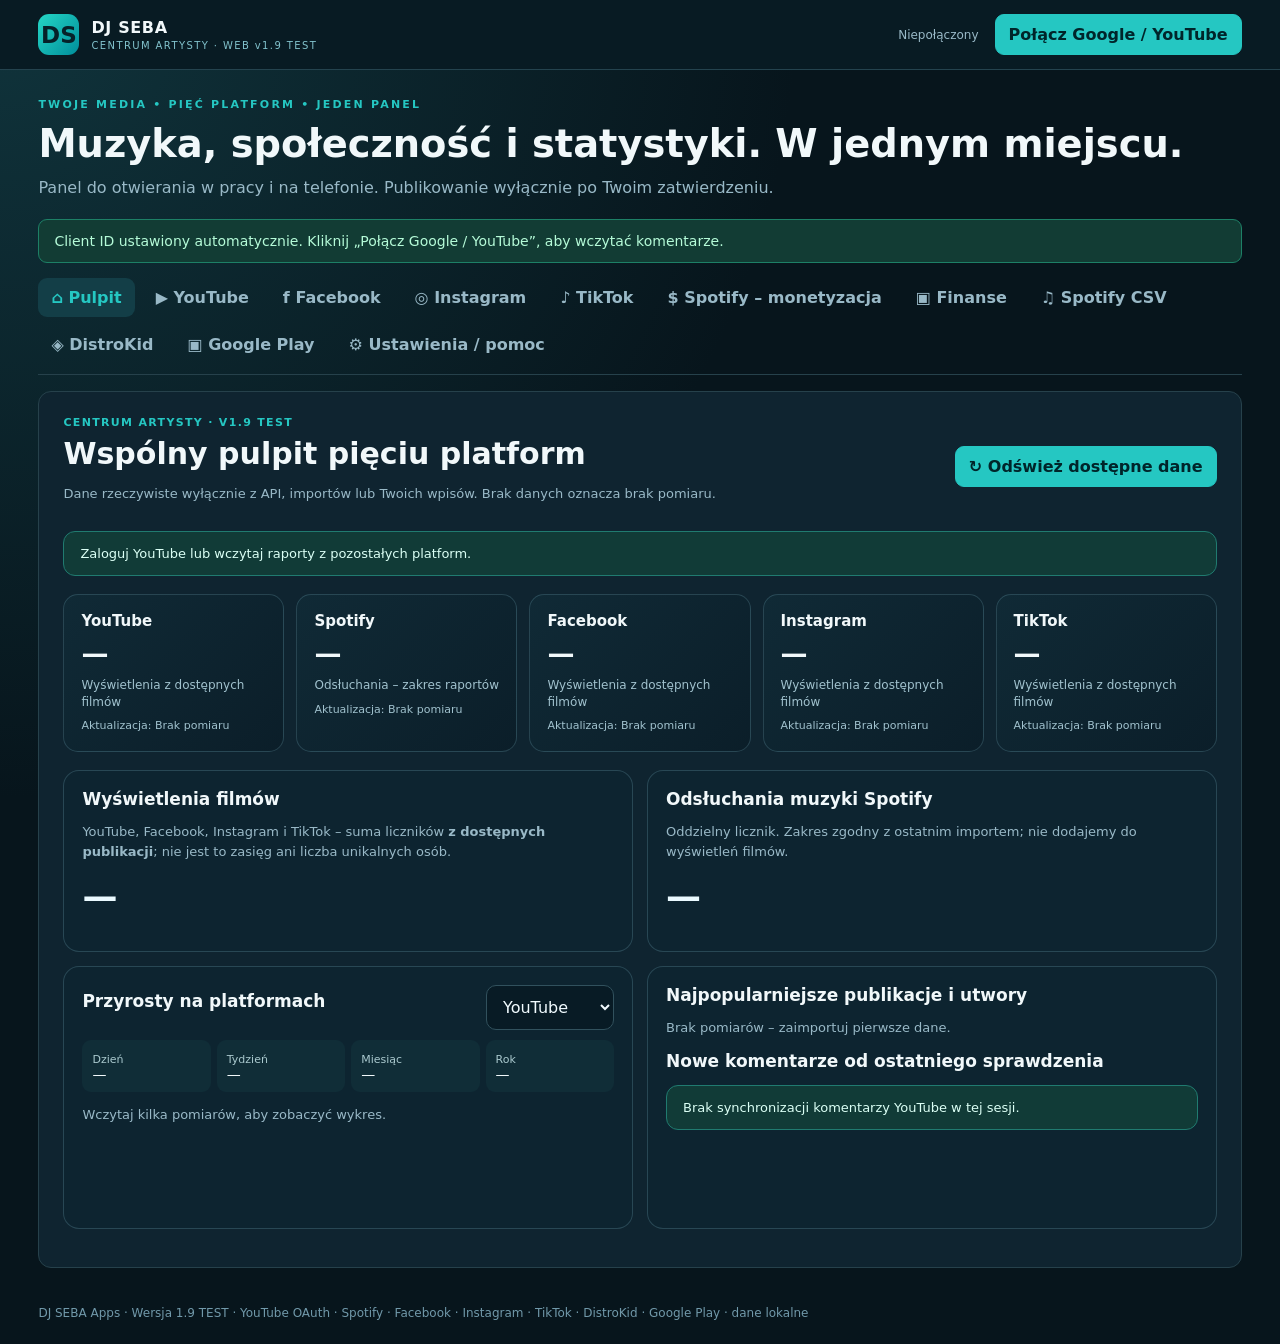
==== commit 9dbbbc70: "Add files via upload" ====
--- a/index.html
+++ b/index.html
@@ -1,20 +1,29 @@
 <!doctype html>
 <html lang="pl"><head><meta charset="utf-8"><meta name="viewport" content="width=device-width,initial-scale=1"><meta name="color-scheme" content="dark"><title>DJ SEBA – Centrum Artysty</title><link rel="icon" href="logo.svg" type="image/svg+xml"><link rel="manifest" href="manifest.webmanifest?v=1.8"><link rel="stylesheet" href="style.css?v=1.7"><link rel="stylesheet" href="hub.css?v=1.7"><script src="https://accounts.google.com/gsi/client" async defer></script><script src="app.js?v=1.7-core" defer></script><script src="hub.js?v=1.8" defer></script></head>
-<body><header><div class="top container"><div class="brand"><div class="logo">DS</div><div><strong>DJ SEBA</strong><small>CENTRUM ARTYSTY · WEB v1.8</small></div></div><div class="account"><span id="auth-label" class="status">Niepołączony</span><button id="connect" class="primary">Połącz Google / YouTube</button><button id="disconnect" class="ghost" hidden>Rozłącz</button></div></div></header>
+<body><header><div class="top container"><div class="brand"><div class="logo">DS</div><div><strong>DJ SEBA</strong><small>CENTRUM ARTYSTY · WEB v1.9 TEST</small></div></div><div class="account"><span id="auth-label" class="status">Niepołączony</span><button id="connect" class="primary">Połącz Google / YouTube</button><button id="disconnect" class="ghost" hidden>Rozłącz</button></div></div></header>
 <main class="container">
 <section class="hero"><div class="eyebrow">TWOJE MEDIA • PIĘĆ PLATFORM • JEDEN PANEL</div><h1>Muzyka, społeczność i statystyki. W jednym miejscu.</h1><p>Panel do otwierania w pracy i na telefonie. Publikowanie wyłącznie po Twoim zatwierdzeniu.</p></section>
-<div id="notice" class="notice">Wersja 1.8 – zachowano Twoje dane lokalne i logowanie YouTube. Publiczny Client ID jest już ustawiony. Kliknij „Połącz Google / YouTube” i wybierz konto zarządzające DJ SEBA.</div>
+<div id="notice" class="notice">Wersja 1.9 TEST – zachowano dane lokalne i logowanie YouTube. Dodano zakładkę komentarzy Facebook. Publiczny Client ID jest już ustawiony. Kliknij „Połącz Google / YouTube” i wybierz konto zarządzające DJ SEBA.</div>
 <nav class="tabs"><button class="tab active" data-tab="dashboard">⌂ Pulpit</button><button class="tab" data-tab="youtube">▶ YouTube</button><button class="tab" data-tab="facebook">f Facebook</button><button class="tab" data-tab="instagram">◎ Instagram</button><button class="tab" data-tab="tiktok">♪ TikTok</button><button class="tab" data-tab="monetization">$ Spotify – monetyzacja</button><button class="tab" data-tab="finance">▣ Finanse</button><button class="tab" data-tab="spotify">♫ Spotify CSV</button><button class="tab" data-tab="distrokid">◈ DistroKid</button><button class="tab" data-tab="googleplay">▣ Google Play</button><button class="tab" data-tab="settings">⚙ Ustawienia / pomoc</button></nav>
 <section id="dashboard" class="tab-panel active">
  <div class="panel hub-pad">
-  <div class="hub-row hub-between"><div><div class="eyebrow">CENTRUM ARTYSTY · V1.8</div><h2>Wspólny pulpit pięciu platform</h2><p class="muted">Dane rzeczywiste wyłącznie z API, importów lub Twoich wpisów. Brak danych oznacza brak pomiaru.</p></div><button class="primary" type="button" id="hub-refresh">↻ Odśwież dostępne dane</button></div>
+  <div class="hub-row hub-between"><div><div class="eyebrow">CENTRUM ARTYSTY · V1.9 TEST</div><h2>Wspólny pulpit pięciu platform</h2><p class="muted">Dane rzeczywiste wyłącznie z API, importów lub Twoich wpisów. Brak danych oznacza brak pomiaru.</p></div><button class="primary" type="button" id="hub-refresh">↻ Odśwież dostępne dane</button></div>
   <div id="hub-alert" class="hub-info">Zaloguj YouTube lub wczytaj raporty z pozostałych platform.</div>
   <div id="hub-platform-cards" class="hub-grid five"></div>
   <div class="hub-two"><div class="hub-box"><h3>Wyświetlenia filmów</h3><p class="muted">YouTube, Facebook, Instagram i TikTok – suma liczników <b>z dostępnych publikacji</b>; nie jest to zasięg ani liczba unikalnych osób.</p><div id="hub-video-total" class="hub-big">—</div></div><div class="hub-box"><h3>Odsłuchania muzyki Spotify</h3><p class="muted">Oddzielny licznik. Zakres zgodny z ostatnim importem; nie dodajemy do wyświetleń filmów.</p><div id="hub-stream-total" class="hub-big">—</div></div></div>
   <div class="hub-two"><div class="hub-box"><div class="hub-row hub-between"><h3>Przyrosty na platformach</h3><select id="hub-growth-platform" aria-label="Platforma dla przyrostów"><option value="youtube">YouTube</option><option value="facebook">Facebook</option><option value="instagram">Instagram</option><option value="tiktok">TikTok</option><option value="spotify">Spotify</option></select></div><div id="hub-growth" class="hub-growth"></div><div id="hub-growth-chart" class="hub-chart"></div></div><div class="hub-box"><h3>Najpopularniejsze publikacje i utwory</h3><div id="hub-top" class="hub-mini-list"></div><h3>Nowe komentarze od ostatniego sprawdzenia</h3><div id="hub-newcomments" class="hub-info">Brak danych z YouTube.</div></div></div>
  </div>
 </section>
-<section id="facebook" class="tab-panel"><div class="panel hub-pad"><div class="hub-row hub-between"><div><div class="eyebrow">META · STRONA DJ SEBA</div><h2>Facebook</h2></div><a class="hub-link" href="https://www.facebook.com/djsebaofficial" target="_blank" rel="noopener">Otwórz stronę ↗</a></div><p class="muted">Import CSV/Excel i ręczne wpisy działają bez dodatkowych uprawnień. Automatyczne Insights, komentarze i statystyki wymagają Meta Graph API i odpowiednich uprawnień zatwierdzonych dla aplikacji.</p><div data-hub-platform="facebook"></div></div></section>
+<section id="facebook" class="tab-panel"><div class="panel hub-pad">
+  <div class="hub-row hub-between"><div><div class="eyebrow">META · STRONA DJ SEBA · v1.9 TEST</div><h2>Facebook — komentarze i odpowiedzi</h2></div><a class="hub-link" href="https://www.facebook.com/djsebaofficial" target="_blank" rel="noopener noreferrer">Otwórz stronę ↗</a></div>
+  <p class="muted">Pobieraj posty i komentarze przez Meta Graph API. Odpowiedzi publikowane są tylko po Twoim zatwierdzeniu. Połączenie wymaga prywatnego serwera Cloudflare Worker; token Meta nie jest zapisany na GitHubie.</p>
+  <iframe id="djseba-facebook-frame" src="./facebook.html?embed=1" title="Komentarze strony Facebook DJ SEBA" loading="lazy" style="display:block;width:100%;min-height:690px;height:900px;border:0;border-radius:12px;background:#071820" referrerpolicy="strict-origin-when-cross-origin"></iframe>
+  <p class="muted" style="margin:10px 0 16px">Jeśli widok nie mieści się na ekranie, <a href="./facebook.html" target="_blank" rel="noopener">otwórz komentarze Facebooka w osobnej karcie ↗</a>.</p>
+  <details class="hub-box" style="margin-top:16px"><summary style="cursor:pointer;font-weight:750;padding:7px 0">📂 Import CSV / Excel, ręczne wpisy i dotychczasowe statystyki Facebooka</summary>
+    <p class="muted">Zachowaliśmy dane, importy i wykresy z wersji WEB v1.8. Statystyki Facebooka w tym bloku nie są automatycznie uzupełniane przez moduł komentarzy.</p>
+    <div data-hub-platform="facebook"></div>
+  </details>
+</div></section>
 <section id="instagram" class="tab-panel"><div class="panel hub-pad"><div class="hub-row hub-between"><div><div class="eyebrow">META · KONTO PROFESJONALNE</div><h2>Instagram</h2></div><a class="hub-link" href="https://www.instagram.com/" target="_blank" rel="noopener">Otwórz Instagram ↗</a></div><p class="muted">Wczytuj statystyki Instagrama profesjonalnego. Dane API wymagają poprawnego typu konta, uprawnień Meta, OAuth i bezpiecznego serwera; z GitHub Pages nie przechowujemy tokenów.</p><div data-hub-platform="instagram"></div></div></section>
 <section id="tiktok" class="tab-panel"><div class="panel hub-pad"><div class="hub-row hub-between"><div><div class="eyebrow">NOWOŚĆ · TIKTOK</div><h2>TikTok – filmy i popularność</h2></div><a class="hub-link" href="https://www.tiktok.com/" target="_blank" rel="noopener">Otwórz TikTok ↗</a></div><p class="muted">Lista filmów, miniatury, odsłony, polubienia, komentarze, udostępnienia, obserwujący i przyrosty. Działa import CSV/Excel i wpisy ręczne. Automatyczne Display API wymaga zatwierdzonej aplikacji i uprawnienia <code>video.list</code>; statystyki profilu wymagają <code>user.info.stats</code>. Nie przechwytujemy prywatnych danych ani logowania.</p><div data-hub-platform="tiktok"></div></div></section>
 <section id="monetization" class="tab-panel"><div class="panel hub-pad"><div class="eyebrow">SPOTIFY · KRYTERIA ROYALTIES</div><h2>Monetyzacja każdego utworu</h2><p class="muted">Próg 1000 odtworzeń obowiązuje osobno dla nagrania w ruchomym okresie ostatnich 12 miesięcy. Spotify stosuje dodatkowy, niejawny minimalny próg różnych słuchaczy. Status poniżej to <b>oszacowanie</b>, nie potwierdzenie wypłaty.</p><div class="hub-row hub-wrap"><label class="hub-upload">Wczytaj Spotify CSV / Excel <input type="file" id="hub-spotify-files" accept=".csv,.xlsx,.xls" multiple></label><button class="ghost" id="hub-spotify-edit" type="button">+ Dodaj / popraw utwór</button><a href="https://artists.spotify.com/c/artist/4aOZNXeirTlMy9gufvJw9F/music/songs" target="_blank" rel="noopener">Spotify for Artists ↗</a></div><div id="hub-spotify-list" class="hub-stack"></div><div class="hub-two"><div class="hub-box"><h3>Kalkulator prognozowanych przychodów</h3><div class="hub-form-grid"><label>USD za 1000 odsłuchań<input id="hub-rate" type="number" min="0" step="0.1" value="3"></label><label>Kurs USD/PLN – założenie<input id="hub-fx" type="number" min="0.01" step="0.01" value="4"></label><label>Kwalifikujące się odsłuchania / miesiąc<input id="hub-pred-streams" type="number" min="0" step="1" value="1000"></label><label>Liczba miesięcy<input id="hub-months" type="number" min="1" max="120" step="1" value="12"></label></div><div id="hub-prediction"></div><p class="muted hub-small">To wyłącznie symulacja. Spotify nie gwarantuje stałej stawki za odtworzenie; nie zastępuje raportu DistroKid.</p></div><div class="hub-box"><h3>Historia odtworzeń Spotify</h3><label>Wybierz utwór<select id="hub-spotify-chart-song"></select></label><div id="hub-spotify-chart" class="hub-chart"></div><p class="muted">Dla importu zbiorczego mamy pojedynczy punkt pomiarowy. Miesięczny wykres wymaga kolejnych raportów lub danych dziennych.</p></div></div></div></section>
@@ -81,4 +90,13 @@
  <p class="muted footnote"><b>Uwaga:</b> wartości „Install base” są stanem na dany dzień, a „Daily User Installs” to przyrosty dzienne. Program pokazuje nazwę wybranej metryki i nie dodaje tych wartości do siebie. Nie synchronizuje danych z prywatnego Google Play Console automatycznie.</p>
 </div></section>
 <section id="settings" class="tab-panel"><div class="panel spaced"><h2>Połączenie bezpłatne – Google OAuth</h2><p>Wersja 1.8 używa jednego sprawdzonego identyfikatora Google OAuth także w instalacji mobilnej. Poprzedni zapis przeglądarki nie zmieni Client ID. Logowanie do YouTube nadal zatwierdzasz osobno na każdym urządzeniu.</p><label for="client-id">Client ID (kończy się na .apps.googleusercontent.com)</label><div class="actions"><input id="client-id" type="text" class="wide" spellcheck="false" autocomplete="off" placeholder="123456789-…apps.googleusercontent.com"><button id="reset-client-id" class="ghost" type="button">Napraw / przywróć Client ID</button></div><p class="muted">To pole informacyjne, którego aplikacja nie pozwala zmieniać. Jeżeli kiedyś utworzysz nowy projekt Google Cloud, identyfikator zmienimy świadomie w kodzie źródłowym. Nigdy nie wpisuj Client Secret, klucza YouTube API ani hasła.</p><div class="note"><b>Google Cloud → Klienci → DJ-SEBA-Centrum-Web</b><p>Do „Autoryzowane źródła JavaScript” dodaj dokładnie <b id="origin">adres domeny tej strony</b>. Nie wpisuj ścieżki do repozytorium. Zostaw obecny lokalny adres przekierowania dla wcześniejszego projektu.</p></div><p>Jeżeli aplikacja jest w trybie <b>Testowanie</b>, upewnij się, że konto Google zarządzające DJ SEBA znajduje się na liście użytkowników testowych.</p><h3>Kopie danych i przenoszenie na telefon</h3><p>Zaimportowane raporty Spotify, DistroKid i Google Play są przechowywane wyłącznie na urządzeniu, na którym je wczytasz. Możesz je przenieść plikiem JSON. Token OAuth nie jest kopiowany.</p><div class="actions"><button class="ghost" id="backup-all">Pobierz kopię wszystkich raportów (JSON)</button><label class="upload"><input type="file" id="restore-all" accept="application/json,.json">Wczytaj kopię danych</label></div><h3>Bezpieczeństwo i ograniczenia</h3><p>Token Google działa wyłącznie w pamięci otwartej strony. Zamknięcie karty lub jego wygaśnięcie wymaga ponownego połączenia. Nie przechowujemy tokenu w pliku ani w localStorage. W publicznym repozytorium GitHub nie wolno umieszczać Client Secret, kluczy API ani prywatnych raportów CSV. Serwer GitHub Pages udostępnia tylko kod aplikacji, a komentarze pobiera bezpośrednio Twoja przeglądarka.</p><p>Bez otwartej strony nie ma automatycznego monitorowania w tle, a pominięte komentarze nie synchronizują się pomiędzy urządzeniami. W razie blokady Google OAuth lub GitHub Pages przez politykę firmy potrzebna będzie zgoda firmowego IT.</p></div></section>
-</main><footer class="container">DJ SEBA Apps · Wersja 1.8 · YouTube OAuth · Spotify · Facebook · Instagram · TikTok · DistroKid · Google Play · dane lokalne</footer><div id="toast" role="status" aria-live="polite"></div></body></html>
+</main><footer class="container">DJ SEBA Apps · Wersja 1.9 TEST · YouTube OAuth · Spotify · Facebook · Instagram · TikTok · DistroKid · Google Play · dane lokalne</footer><div id="toast" role="status" aria-live="polite"></div><script>
+/* Automatyczne dopasowanie wysokości widoku Facebook do strony głównej. */
+window.addEventListener('message',function(event){
+  var frame=document.getElementById('djseba-facebook-frame');
+  if(!frame || event.origin!==window.location.origin || event.source!==frame.contentWindow)return;
+  if(!event.data || event.data.type!=='djseba-facebook-height-v1')return;
+  var h=Number(event.data.height);
+  if(Number.isFinite(h) && h>=300 && h<=30000)frame.style.height=Math.ceil(h+8)+'px';
+});
+</script></body></html>
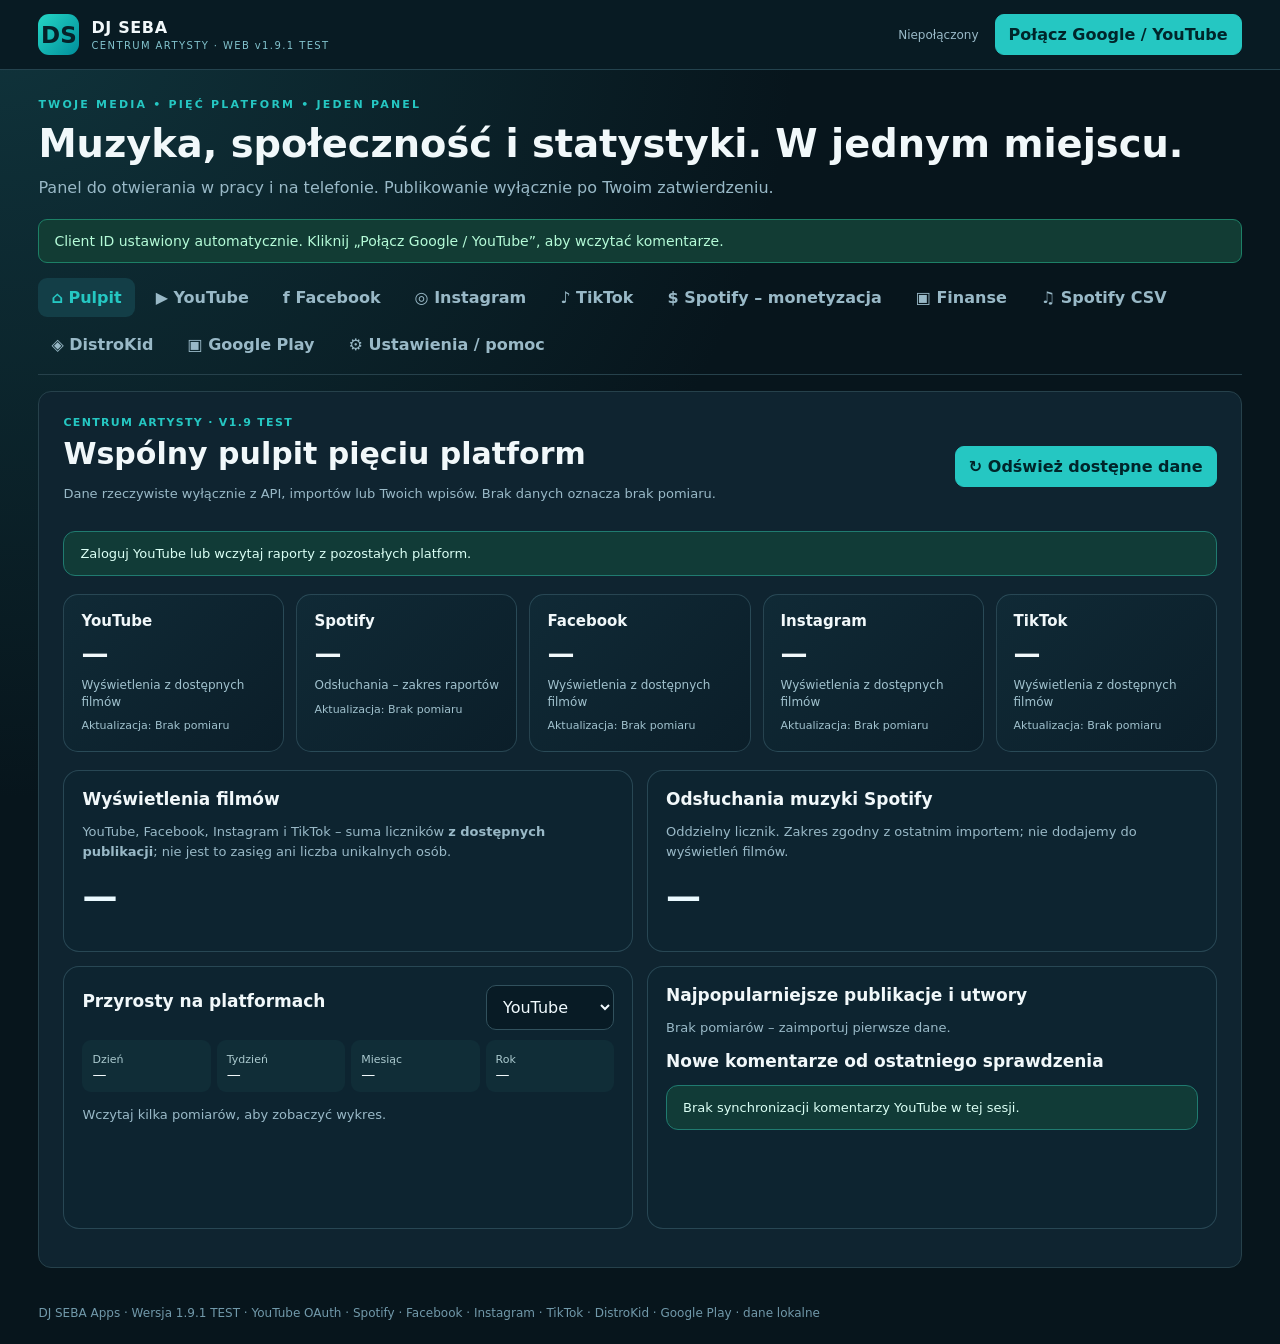
==== commit 51520d40: "Add files via upload" ====
--- a/index.html
+++ b/index.html
@@ -1,9 +1,9 @@
 <!doctype html>
 <html lang="pl"><head><meta charset="utf-8"><meta name="viewport" content="width=device-width,initial-scale=1"><meta name="color-scheme" content="dark"><title>DJ SEBA – Centrum Artysty</title><link rel="icon" href="logo.svg" type="image/svg+xml"><link rel="manifest" href="manifest.webmanifest?v=1.8"><link rel="stylesheet" href="style.css?v=1.7"><link rel="stylesheet" href="hub.css?v=1.7"><script src="https://accounts.google.com/gsi/client" async defer></script><script src="app.js?v=1.7-core" defer></script><script src="hub.js?v=1.8" defer></script></head>
-<body><header><div class="top container"><div class="brand"><div class="logo">DS</div><div><strong>DJ SEBA</strong><small>CENTRUM ARTYSTY · WEB v1.9 TEST</small></div></div><div class="account"><span id="auth-label" class="status">Niepołączony</span><button id="connect" class="primary">Połącz Google / YouTube</button><button id="disconnect" class="ghost" hidden>Rozłącz</button></div></div></header>
+<body><header><div class="top container"><div class="brand"><div class="logo">DS</div><div><strong>DJ SEBA</strong><small>CENTRUM ARTYSTY · WEB v1.9.1 TEST</small></div></div><div class="account"><span id="auth-label" class="status">Niepołączony</span><button id="connect" class="primary">Połącz Google / YouTube</button><button id="disconnect" class="ghost" hidden>Rozłącz</button></div></div></header>
 <main class="container">
 <section class="hero"><div class="eyebrow">TWOJE MEDIA • PIĘĆ PLATFORM • JEDEN PANEL</div><h1>Muzyka, społeczność i statystyki. W jednym miejscu.</h1><p>Panel do otwierania w pracy i na telefonie. Publikowanie wyłącznie po Twoim zatwierdzeniu.</p></section>
-<div id="notice" class="notice">Wersja 1.9 TEST – zachowano dane lokalne i logowanie YouTube. Dodano zakładkę komentarzy Facebook. Publiczny Client ID jest już ustawiony. Kliknij „Połącz Google / YouTube” i wybierz konto zarządzające DJ SEBA.</div>
+<div id="notice" class="notice">Wersja 1.9.1 TEST – zachowano dane lokalne i logowanie YouTube. Dodano zakładkę komentarzy Facebook. Publiczny Client ID jest już ustawiony. Kliknij „Połącz Google / YouTube” i wybierz konto zarządzające DJ SEBA.</div>
 <nav class="tabs"><button class="tab active" data-tab="dashboard">⌂ Pulpit</button><button class="tab" data-tab="youtube">▶ YouTube</button><button class="tab" data-tab="facebook">f Facebook</button><button class="tab" data-tab="instagram">◎ Instagram</button><button class="tab" data-tab="tiktok">♪ TikTok</button><button class="tab" data-tab="monetization">$ Spotify – monetyzacja</button><button class="tab" data-tab="finance">▣ Finanse</button><button class="tab" data-tab="spotify">♫ Spotify CSV</button><button class="tab" data-tab="distrokid">◈ DistroKid</button><button class="tab" data-tab="googleplay">▣ Google Play</button><button class="tab" data-tab="settings">⚙ Ustawienia / pomoc</button></nav>
 <section id="dashboard" class="tab-panel active">
  <div class="panel hub-pad">
@@ -15,7 +15,7 @@
  </div>
 </section>
 <section id="facebook" class="tab-panel"><div class="panel hub-pad">
-  <div class="hub-row hub-between"><div><div class="eyebrow">META · STRONA DJ SEBA · v1.9 TEST</div><h2>Facebook — komentarze i odpowiedzi</h2></div><a class="hub-link" href="https://www.facebook.com/djsebaofficial" target="_blank" rel="noopener noreferrer">Otwórz stronę ↗</a></div>
+  <div class="hub-row hub-between"><div><div class="eyebrow">META · STRONA DJ SEBA · v1.9.1 TEST</div><h2>Facebook — komentarze i odpowiedzi</h2></div><a class="hub-link" href="https://www.facebook.com/djsebaofficial" target="_blank" rel="noopener noreferrer">Otwórz stronę ↗</a></div>
   <p class="muted">Pobieraj posty i komentarze przez Meta Graph API. Odpowiedzi publikowane są tylko po Twoim zatwierdzeniu. Połączenie wymaga prywatnego serwera Cloudflare Worker; token Meta nie jest zapisany na GitHubie.</p>
   <iframe id="djseba-facebook-frame" src="./facebook.html?embed=1" title="Komentarze strony Facebook DJ SEBA" loading="lazy" style="display:block;width:100%;min-height:690px;height:900px;border:0;border-radius:12px;background:#071820" referrerpolicy="strict-origin-when-cross-origin"></iframe>
   <p class="muted" style="margin:10px 0 16px">Jeśli widok nie mieści się na ekranie, <a href="./facebook.html" target="_blank" rel="noopener">otwórz komentarze Facebooka w osobnej karcie ↗</a>.</p>
@@ -90,7 +90,7 @@
  <p class="muted footnote"><b>Uwaga:</b> wartości „Install base” są stanem na dany dzień, a „Daily User Installs” to przyrosty dzienne. Program pokazuje nazwę wybranej metryki i nie dodaje tych wartości do siebie. Nie synchronizuje danych z prywatnego Google Play Console automatycznie.</p>
 </div></section>
 <section id="settings" class="tab-panel"><div class="panel spaced"><h2>Połączenie bezpłatne – Google OAuth</h2><p>Wersja 1.8 używa jednego sprawdzonego identyfikatora Google OAuth także w instalacji mobilnej. Poprzedni zapis przeglądarki nie zmieni Client ID. Logowanie do YouTube nadal zatwierdzasz osobno na każdym urządzeniu.</p><label for="client-id">Client ID (kończy się na .apps.googleusercontent.com)</label><div class="actions"><input id="client-id" type="text" class="wide" spellcheck="false" autocomplete="off" placeholder="123456789-…apps.googleusercontent.com"><button id="reset-client-id" class="ghost" type="button">Napraw / przywróć Client ID</button></div><p class="muted">To pole informacyjne, którego aplikacja nie pozwala zmieniać. Jeżeli kiedyś utworzysz nowy projekt Google Cloud, identyfikator zmienimy świadomie w kodzie źródłowym. Nigdy nie wpisuj Client Secret, klucza YouTube API ani hasła.</p><div class="note"><b>Google Cloud → Klienci → DJ-SEBA-Centrum-Web</b><p>Do „Autoryzowane źródła JavaScript” dodaj dokładnie <b id="origin">adres domeny tej strony</b>. Nie wpisuj ścieżki do repozytorium. Zostaw obecny lokalny adres przekierowania dla wcześniejszego projektu.</p></div><p>Jeżeli aplikacja jest w trybie <b>Testowanie</b>, upewnij się, że konto Google zarządzające DJ SEBA znajduje się na liście użytkowników testowych.</p><h3>Kopie danych i przenoszenie na telefon</h3><p>Zaimportowane raporty Spotify, DistroKid i Google Play są przechowywane wyłącznie na urządzeniu, na którym je wczytasz. Możesz je przenieść plikiem JSON. Token OAuth nie jest kopiowany.</p><div class="actions"><button class="ghost" id="backup-all">Pobierz kopię wszystkich raportów (JSON)</button><label class="upload"><input type="file" id="restore-all" accept="application/json,.json">Wczytaj kopię danych</label></div><h3>Bezpieczeństwo i ograniczenia</h3><p>Token Google działa wyłącznie w pamięci otwartej strony. Zamknięcie karty lub jego wygaśnięcie wymaga ponownego połączenia. Nie przechowujemy tokenu w pliku ani w localStorage. W publicznym repozytorium GitHub nie wolno umieszczać Client Secret, kluczy API ani prywatnych raportów CSV. Serwer GitHub Pages udostępnia tylko kod aplikacji, a komentarze pobiera bezpośrednio Twoja przeglądarka.</p><p>Bez otwartej strony nie ma automatycznego monitorowania w tle, a pominięte komentarze nie synchronizują się pomiędzy urządzeniami. W razie blokady Google OAuth lub GitHub Pages przez politykę firmy potrzebna będzie zgoda firmowego IT.</p></div></section>
-</main><footer class="container">DJ SEBA Apps · Wersja 1.9 TEST · YouTube OAuth · Spotify · Facebook · Instagram · TikTok · DistroKid · Google Play · dane lokalne</footer><div id="toast" role="status" aria-live="polite"></div><script>
+</main><footer class="container">DJ SEBA Apps · Wersja 1.9.1 TEST · YouTube OAuth · Spotify · Facebook · Instagram · TikTok · DistroKid · Google Play · dane lokalne</footer><div id="toast" role="status" aria-live="polite"></div><script>
 /* Automatyczne dopasowanie wysokości widoku Facebook do strony głównej. */
 window.addEventListener('message',function(event){
   var frame=document.getElementById('djseba-facebook-frame');
